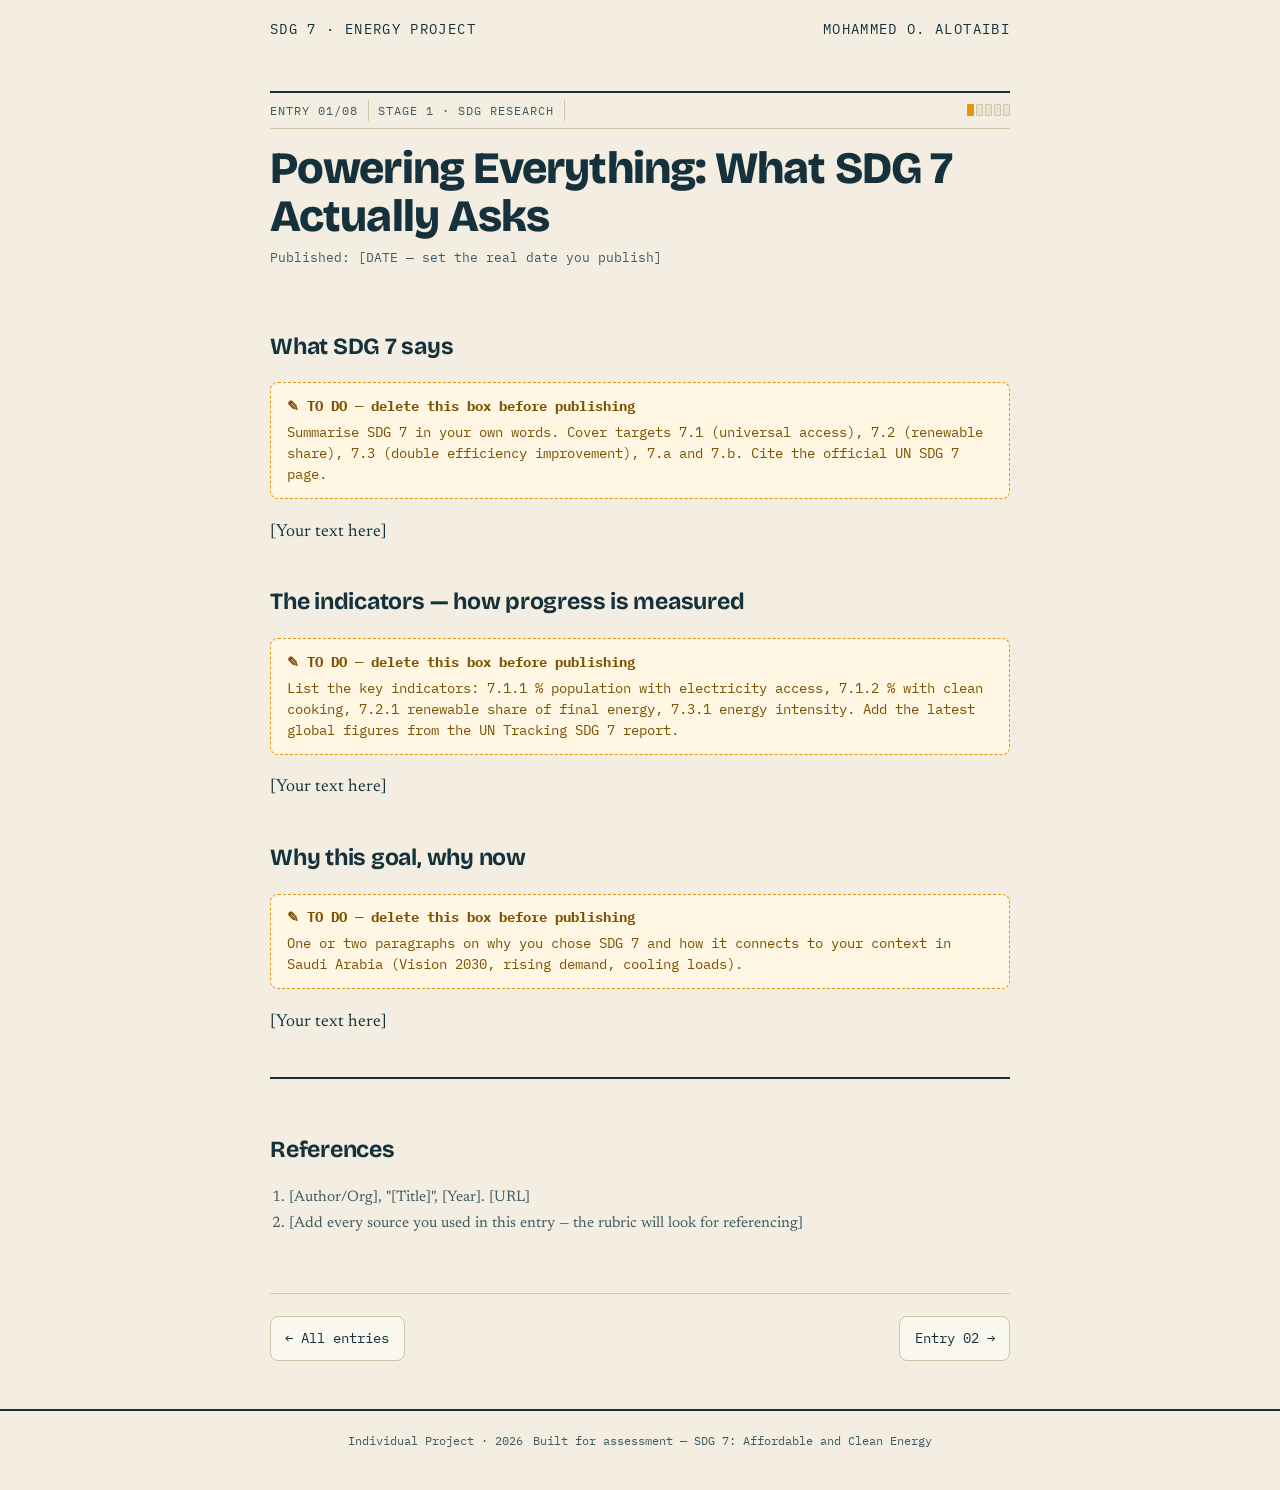
==== posts/entry-1.html @ 3e5421ce "Add files via upload" ====
<!DOCTYPE html>
<html lang="en">
<head>
<meta charset="UTF-8">
<meta name="viewport" content="width=device-width, initial-scale=1.0">
<title>Powering Everything: What SDG 7 Actually Asks — SDG 7 Project</title>
<link rel="preconnect" href="https://fonts.googleapis.com">
<link href="https://fonts.googleapis.com/css2?family=Bricolage+Grotesque:wght@600;700;800&family=Newsreader:ital,opsz,wght@0,6..72,400;0,6..72,600;1,6..72,400&family=IBM+Plex+Mono:wght@400;600&display=swap" rel="stylesheet">
<link rel="stylesheet" href="../assets/style.css">
</head>
<body>
<header class="site"><div class="wrap">
  <div class="brand">
    <a href="../index.html">SDG&nbsp;7 · ENERGY PROJECT</a>
    <span>MOHAMMED O. ALOTAIBI</span>
  </div>
</div></header>
<main class="wrap">
<div class="post-head">
  <div class="meter">
    <span class="cell">ENTRY 01/08</span>
    <span class="cell">STAGE 1 · SDG RESEARCH</span>
    <span class="charge"><i class="on"></i><i class=""></i><i class=""></i><i class=""></i><i class=""></i></span>
  </div>
  <h1>Powering Everything: What SDG 7 Actually Asks</h1>
  <div class="date">Published: [DATE — set the real date you publish]</div>
</div>
<article class="post">

<h2>What SDG 7 says</h2>
<div class="todo">Summarise SDG 7 in your own words. Cover targets 7.1 (universal access), 7.2 (renewable share), 7.3 (double efficiency improvement), 7.a and 7.b. Cite the official UN SDG 7 page.</div>
<p>[Your text here]</p>

<h2>The indicators — how progress is measured</h2>
<div class="todo">List the key indicators: 7.1.1 % population with electricity access, 7.1.2 % with clean cooking, 7.2.1 renewable share of final energy, 7.3.1 energy intensity. Add the latest global figures from the UN Tracking SDG 7 report.</div>
<p>[Your text here]</p>

<h2>Why this goal, why now</h2>
<div class="todo">One or two paragraphs on why you chose SDG 7 and how it connects to your context in Saudi Arabia (Vision 2030, rising demand, cooling loads).</div>
<p>[Your text here]</p>


<div class="refs">
<h2>References</h2>
<ol>
  <li>[Author/Org], "[Title]", [Year]. [URL]</li>
  <li>[Add every source you used in this entry — the rubric will look for referencing]</li>
</ol>
</div>

</article>
<nav class="pager"><a href="../index.html">← All entries</a><a href="entry-2.html">Entry 02 →</a></nav>
</main>
<footer class="site"><div class="wrap" style="display:flex;justify-content:space-between;flex-wrap:wrap;gap:.6rem;">
  <span>Individual Project · 2026</span>
  <span>Built for assessment — SDG 7: Affordable and Clean Energy</span>
</div></footer>
</body>
</html>
---- assets/style.css ----
/* ---------------------------------------------------------
   SDG 7 Project Blog — "Meter Readout" design system
   Palette: desert sand / petrol ink / solar amber
--------------------------------------------------------- */
:root {
  --sand: #f3eee1;
  --sand-deep: #e9e2cf;
  --ink: #14313c;
  --ink-soft: #3f5a63;
  --solar: #e8930c;
  --solar-soft: #f7c46a;
  --alert: #b8452a;
  --line: #cfc5aa;
  --card: #faf7ee;
  --mono: "IBM Plex Mono", ui-monospace, monospace;
  --display: "Bricolage Grotesque", system-ui, sans-serif;
  --body: "Newsreader", Georgia, serif;
}

* { box-sizing: border-box; }
html { scroll-behavior: smooth; }
@media (prefers-reduced-motion: reduce) {
  html { scroll-behavior: auto; }
  * { animation: none !important; transition: none !important; }
}

body {
  margin: 0;
  background: var(--sand);
  color: var(--ink);
  font-family: var(--body);
  font-size: 1.1rem;
  line-height: 1.72;
}

a { color: var(--ink); text-decoration-color: var(--solar); text-decoration-thickness: 2px; text-underline-offset: 3px; }
a:hover { color: var(--alert); }
a:focus-visible, button:focus-visible { outline: 3px solid var(--solar); outline-offset: 2px; }

.wrap { max-width: 780px; margin: 0 auto; padding: 0 1.25rem; }

/* --- Meter strip (signature element) --- */
.meter {
  font-family: var(--mono);
  font-size: 0.78rem;
  letter-spacing: 0.08em;
  text-transform: uppercase;
  color: var(--ink-soft);
  display: flex;
  align-items: center;
  gap: 0.6rem;
  border-top: 2px solid var(--ink);
  border-bottom: 1px solid var(--line);
  padding: 0.45rem 0;
}
.meter .cell { padding-right: 0.6rem; border-right: 1px solid var(--line); }
.meter .cell:last-child { border-right: none; }
.meter .charge {
  display: inline-flex; gap: 2px; margin-left: auto;
}
.meter .charge i {
  width: 7px; height: 12px; background: var(--sand-deep);
  border: 1px solid var(--line); border-radius: 1px;
}
.meter .charge i.on { background: var(--solar); border-color: var(--solar); }

/* --- Site header --- */
header.site {
  padding: 1.1rem 0 0;
}
header.site .brand {
  font-family: var(--mono);
  font-size: 0.85rem;
  letter-spacing: 0.1em;
  text-transform: uppercase;
  display: flex; justify-content: space-between; align-items: baseline;
  padding-bottom: 0.7rem;
}
header.site .brand a { text-decoration: none; }

/* --- Hero --- */
.hero { padding: 3.2rem 0 2.4rem; border-bottom: 1px solid var(--line); }
.hero h1 {
  font-family: var(--display);
  font-weight: 800;
  font-size: clamp(2.2rem, 6vw, 3.6rem);
  line-height: 1.04;
  letter-spacing: -0.02em;
  margin: 0 0 1.1rem;
}
.hero h1 em { font-style: normal; color: var(--solar); }
.hero p.lede { font-size: 1.2rem; color: var(--ink-soft); max-width: 60ch; margin: 0; }

/* --- Entry cards --- */
.entries { padding: 2.2rem 0 3rem; display: grid; gap: 1rem; }
.card {
  background: var(--card);
  border: 1px solid var(--line);
  border-radius: 10px;
  padding: 1.1rem 1.25rem 1.25rem;
  transition: transform 0.15s ease, box-shadow 0.15s ease;
}
.card:hover { transform: translateY(-2px); box-shadow: 0 6px 18px rgba(20, 49, 60, 0.08); }
.card h2 { font-family: var(--display); font-weight: 700; font-size: 1.35rem; margin: 0.55rem 0 0.35rem; line-height: 1.2; }
.card h2 a { text-decoration: none; }
.card h2 a:hover { color: var(--alert); }
.card p { margin: 0; color: var(--ink-soft); font-size: 1rem; }

/* --- Post pages --- */
.post-head { padding: 2.4rem 0 1.4rem; }
.post-head h1 {
  font-family: var(--display); font-weight: 800;
  font-size: clamp(1.9rem, 5vw, 2.8rem);
  line-height: 1.08; letter-spacing: -0.02em; margin: 0.9rem 0 0.4rem;
}
.post-head .date { font-family: var(--mono); font-size: 0.8rem; color: var(--ink-soft); }

article.post { padding-bottom: 2.5rem; }
article.post h2 {
  font-family: var(--display); font-weight: 700; font-size: 1.45rem;
  margin: 2.2rem 0 0.6rem; letter-spacing: -0.01em;
}
article.post h3 { font-family: var(--display); font-weight: 600; font-size: 1.15rem; margin: 1.6rem 0 0.4rem; }

/* TODO note blocks — delete before publishing */
.todo {
  font-family: var(--mono); font-size: 0.85rem; line-height: 1.55;
  background: #fff6e3; border: 1px dashed var(--solar);
  border-radius: 8px; padding: 0.8rem 1rem; color: #7a5200;
  margin: 1rem 0;
}
.todo::before { content: "✎ TO DO — delete this box before publishing"; display: block; font-weight: 700; margin-bottom: 0.3rem; }

/* Figures & evidence */
figure { margin: 1.6rem 0; }
figure img { width: 100%; border-radius: 8px; border: 1px solid var(--line); display: block; }
figcaption { font-family: var(--mono); font-size: 0.78rem; color: var(--ink-soft); margin-top: 0.5rem; }

/* Data tables */
table { width: 100%; border-collapse: collapse; margin: 1.4rem 0; font-size: 0.95rem; }
th { font-family: var(--mono); font-size: 0.75rem; text-transform: uppercase; letter-spacing: 0.06em; text-align: left; border-bottom: 2px solid var(--ink); padding: 0.5rem 0.6rem; }
td { border-bottom: 1px solid var(--line); padding: 0.55rem 0.6rem; font-variant-numeric: tabular-nums; }
tr td:first-child, tr th:first-child { padding-left: 0; }

/* Callout for calculations */
.calc {
  background: var(--ink); color: var(--sand);
  border-radius: 10px; padding: 1rem 1.2rem; margin: 1.4rem 0;
  font-family: var(--mono); font-size: 0.9rem; line-height: 1.65;
  overflow-x: auto;
}
.calc .label { color: var(--solar-soft); text-transform: uppercase; letter-spacing: 0.08em; font-size: 0.72rem; display: block; margin-bottom: 0.4rem; }

/* References */
.refs { border-top: 2px solid var(--ink); margin-top: 2.5rem; padding-top: 1rem; }
.refs h2 { margin-top: 0.4rem; }
.refs ol { padding-left: 1.2rem; font-size: 0.95rem; color: var(--ink-soft); }

/* Prev / next nav */
.pager {
  display: flex; justify-content: space-between; gap: 1rem;
  border-top: 1px solid var(--line); padding: 1.4rem 0 3rem;
  font-family: var(--mono); font-size: 0.85rem;
}
.pager a { text-decoration: none; border: 1px solid var(--line); border-radius: 8px; padding: 0.6rem 0.9rem; background: var(--card); }
.pager a:hover { border-color: var(--solar); }

footer.site {
  border-top: 2px solid var(--ink);
  font-family: var(--mono); font-size: 0.78rem; color: var(--ink-soft);
  padding: 1.2rem 0 2.4rem; display: flex; justify-content: space-between; flex-wrap: wrap; gap: 0.6rem;
}

@media (max-width: 560px) {
  body { font-size: 1.03rem; }
  .meter { flex-wrap: wrap; }
}
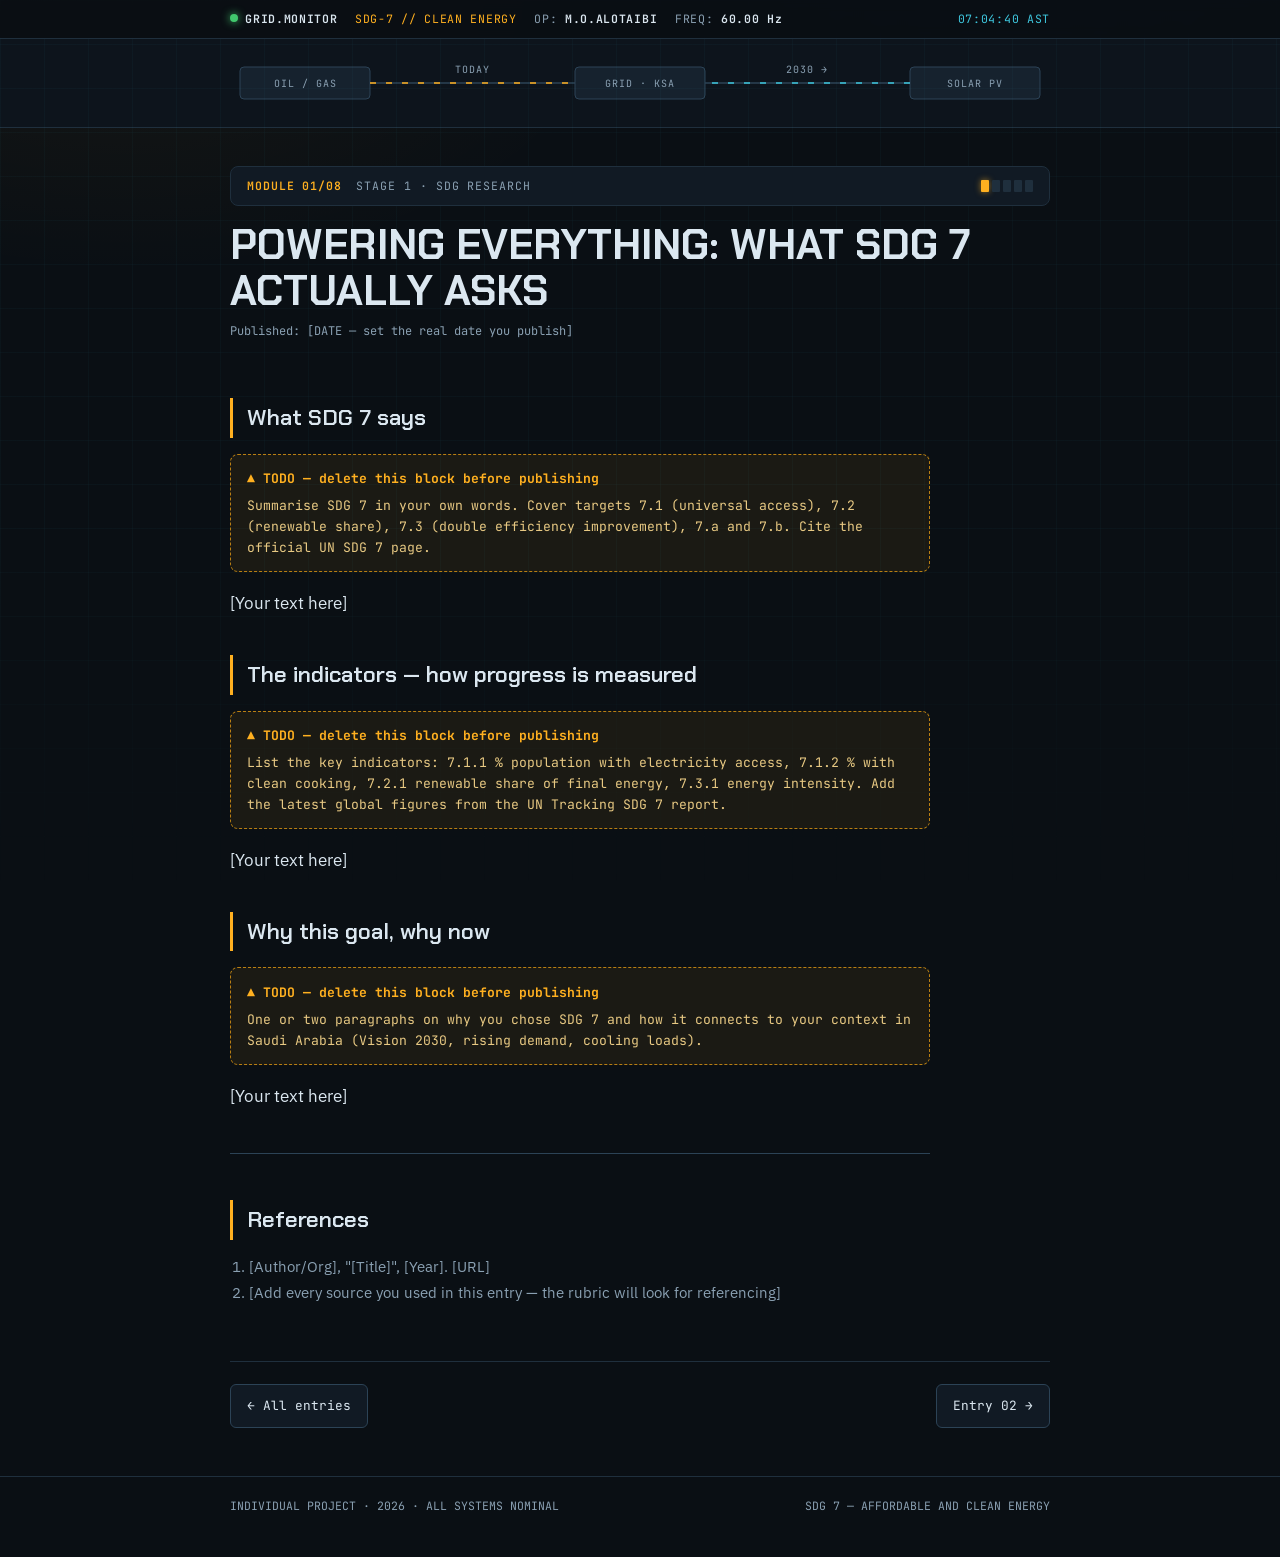
==== commit c311ea16: "Add files via upload" ====
--- a/posts/entry-1.html
+++ b/posts/entry-1.html
@@ -5,21 +5,37 @@
 <meta name="viewport" content="width=device-width, initial-scale=1.0">
 <title>Powering Everything: What SDG 7 Actually Asks — SDG 7 Project</title>
 <link rel="preconnect" href="https://fonts.googleapis.com">
-<link href="https://fonts.googleapis.com/css2?family=Bricolage+Grotesque:wght@600;700;800&family=Newsreader:ital,opsz,wght@0,6..72,400;0,6..72,600;1,6..72,400&family=IBM+Plex+Mono:wght@400;600&display=swap" rel="stylesheet">
+<link href="https://fonts.googleapis.com/css2?family=Chakra+Petch:wght@600;700&family=IBM+Plex+Sans:ital,wght@0,400;0,600;1,400&family=JetBrains+Mono:wght@400;600&display=swap" rel="stylesheet">
 <link rel="stylesheet" href="../assets/style.css">
 </head>
 <body>
-<header class="site"><div class="wrap">
-  <div class="brand">
-    <a href="../index.html">SDG&nbsp;7 · ENERGY PROJECT</a>
-    <span>MOHAMMED O. ALOTAIBI</span>
-  </div>
-</div></header>
+<div class="statusbar"><div class="row">
+  <span><span class="led"></span><b>GRID.MONITOR</b></span>
+  <span class="sys">SDG-7 // CLEAN ENERGY</span>
+  <span>OP: <b>M.O.ALOTAIBI</b></span>
+  <span>FREQ: <b>60.00 Hz</b></span>
+  <span class="clock" id="clk">--:--:--</span>
+</div></div>
+<div class="flow"><svg viewBox="0 0 860 88" preserveAspectRatio="xMidYMid meet" aria-hidden="true">
+  <rect class="node" x="30"  y="28" width="130" height="32" rx="4"/>
+  <rect class="node" x="365" y="28" width="130" height="32" rx="4"/>
+  <rect class="node" x="700" y="28" width="130" height="32" rx="4"/>
+  <text x="95"  y="48" text-anchor="middle">OIL / GAS</text>
+  <text x="430" y="48" text-anchor="middle">GRID · KSA</text>
+  <text x="765" y="48" text-anchor="middle">SOLAR PV</text>
+  <path class="wire"    d="M160 44 H365"/>
+  <path class="current" d="M160 44 H365"/>
+  <path class="wire"        d="M700 44 H495"/>
+  <path class="current alt" d="M700 44 H495"/>
+  <text x="262" y="34" text-anchor="middle" fill="#b97f13">TODAY</text>
+  <text x="597" y="34" text-anchor="middle" fill="#3ec6de">2030 →</text>
+</svg></div>
+<header class="site"></header>
 <main class="wrap">
 <div class="post-head">
   <div class="meter">
-    <span class="cell">ENTRY 01/08</span>
-    <span class="cell">STAGE 1 · SDG RESEARCH</span>
+    <span class="id">MODULE 01/08</span>
+    <span>STAGE 1 · SDG RESEARCH</span>
     <span class="charge"><i class="on"></i><i class=""></i><i class=""></i><i class=""></i><i class=""></i></span>
   </div>
   <h1>Powering Everything: What SDG 7 Actually Asks</h1>
@@ -51,9 +67,14 @@
 </article>
 <nav class="pager"><a href="../index.html">← All entries</a><a href="entry-2.html">Entry 02 →</a></nav>
 </main>
-<footer class="site"><div class="wrap" style="display:flex;justify-content:space-between;flex-wrap:wrap;gap:.6rem;">
-  <span>Individual Project · 2026</span>
-  <span>Built for assessment — SDG 7: Affordable and Clean Energy</span>
+<footer class="site"><div class="wrap">
+  <span>INDIVIDUAL PROJECT · 2026 · ALL SYSTEMS NOMINAL</span>
+  <span>SDG 7 — AFFORDABLE AND CLEAN ENERGY</span>
 </div></footer>
+<script>
+(function(){var e=document.getElementById("clk");if(!e)return;
+function t(){e.textContent=new Date().toLocaleTimeString("en-GB",{hour12:false})+" AST"}
+t();setInterval(t,1000)})();
+</script>
 </body>
 </html>
--- a/assets/style.css
+++ b/assets/style.css
@@ -1,177 +1,242 @@
-/* ---------------------------------------------------------
-   SDG 7 Project Blog — "Meter Readout" design system
-   Palette: desert sand / petrol ink / solar amber
---------------------------------------------------------- */
+/* =========================================================
+   SDG 7 PROJECT — "GRID CONTROL ROOM" design system
+   The blog reads like an energy operator's console.
+   Palette: petrol-black / plasma amber / telemetry cyan
+   ========================================================= */
 :root {
-  --sand: #f3eee1;
-  --sand-deep: #e9e2cf;
-  --ink: #14313c;
-  --ink-soft: #3f5a63;
-  --solar: #e8930c;
-  --solar-soft: #f7c46a;
-  --alert: #b8452a;
-  --line: #cfc5aa;
-  --card: #faf7ee;
-  --mono: "IBM Plex Mono", ui-monospace, monospace;
-  --display: "Bricolage Grotesque", system-ui, sans-serif;
-  --body: "Newsreader", Georgia, serif;
+  --bg: #0a0f14;
+  --bg-2: #0d141c;
+  --panel: #111a24;
+  --panel-2: #16222e;
+  --edge: #1f2f3d;
+  --edge-hi: #2c4356;
+  --text: #dbe7f0;
+  --text-dim: #8aa0b2;
+  --amber: #ffb020;
+  --amber-dim: #b97f13;
+  --cyan: #3ec6de;
+  --green: #41c76d;
+  --red: #f2555a;
+  --mono: "JetBrains Mono", ui-monospace, monospace;
+  --sans: "IBM Plex Sans", system-ui, sans-serif;
+  --display: "Chakra Petch", var(--sans);
 }
 
 * { box-sizing: border-box; }
 html { scroll-behavior: smooth; }
-@media (prefers-reduced-motion: reduce) {
-  html { scroll-behavior: auto; }
-  * { animation: none !important; transition: none !important; }
-}
 
 body {
   margin: 0;
-  background: var(--sand);
-  color: var(--ink);
-  font-family: var(--body);
-  font-size: 1.1rem;
-  line-height: 1.72;
-}
-
-a { color: var(--ink); text-decoration-color: var(--solar); text-decoration-thickness: 2px; text-underline-offset: 3px; }
-a:hover { color: var(--alert); }
-a:focus-visible, button:focus-visible { outline: 3px solid var(--solar); outline-offset: 2px; }
-
-.wrap { max-width: 780px; margin: 0 auto; padding: 0 1.25rem; }
-
-/* --- Meter strip (signature element) --- */
-.meter {
-  font-family: var(--mono);
-  font-size: 0.78rem;
-  letter-spacing: 0.08em;
+  background:
+    radial-gradient(1100px 500px at 80% -10%, rgba(62,198,222,0.06), transparent 60%),
+    radial-gradient(900px 500px at 10% 0%, rgba(255,176,32,0.05), transparent 55%),
+    var(--bg);
+  color: var(--text);
+  font-family: var(--sans);
+  font-size: 1.05rem;
+  line-height: 1.75;
+}
+
+/* faint blueprint grid over the whole console */
+body::before {
+  content: "";
+  position: fixed; inset: 0; pointer-events: none; z-index: 0;
+  background-image:
+    linear-gradient(rgba(62,198,222,0.035) 1px, transparent 1px),
+    linear-gradient(90deg, rgba(62,198,222,0.035) 1px, transparent 1px);
+  background-size: 44px 44px;
+  mask-image: linear-gradient(#000 60%, transparent);
+}
+
+main, header, footer { position: relative; z-index: 1; }
+.wrap { max-width: 860px; margin: 0 auto; padding: 0 1.25rem; }
+
+a { color: var(--cyan); text-decoration: none; }
+a:hover { color: var(--amber); }
+a:focus-visible, button:focus-visible { outline: 2px solid var(--amber); outline-offset: 3px; }
+
+::selection { background: var(--amber); color: #0a0f14; }
+
+/* =================== STATUS BAR =================== */
+.statusbar {
+  position: sticky; top: 0; z-index: 10;
+  background: rgba(10,15,20,0.92);
+  backdrop-filter: blur(6px);
+  border-bottom: 1px solid var(--edge);
+  font-family: var(--mono); font-size: 0.72rem; letter-spacing: 0.06em;
+}
+.statusbar .row {
+  display: flex; align-items: center; gap: 1.1rem;
+  max-width: 860px; margin: 0 auto; padding: 0.55rem 1.25rem;
+  color: var(--text-dim); white-space: nowrap; overflow-x: auto;
+  scrollbar-width: none;
+}
+.statusbar .row::-webkit-scrollbar { display: none; }
+.statusbar b { color: var(--text); font-weight: 600; }
+.statusbar .sys { color: var(--amber); }
+.led {
+  display: inline-block; width: 8px; height: 8px; border-radius: 50%;
+  background: var(--green); box-shadow: 0 0 8px var(--green);
+  margin-right: 0.45rem; vertical-align: 1px;
+  animation: pulse 2.4s ease-in-out infinite;
+}
+@keyframes pulse { 50% { opacity: 0.45; } }
+.statusbar .clock { margin-left: auto; color: var(--cyan); }
+
+/* =================== POWER FLOW (signature) =================== */
+.flow {
+  border-bottom: 1px solid var(--edge);
+  background: var(--bg-2);
+  overflow: hidden;
+}
+.flow svg { display: block; width: 100%; height: 88px; max-width: 860px; margin: 0 auto; }
+.flow text { font-family: var(--mono); font-size: 10px; fill: var(--text-dim); letter-spacing: 0.1em; }
+.flow .node { fill: var(--panel-2); stroke: var(--edge-hi); }
+.flow .wire { fill: none; stroke: var(--edge-hi); stroke-width: 1.5; }
+.flow .current {
+  fill: none; stroke: var(--amber); stroke-width: 1.5;
+  stroke-dasharray: 6 10; animation: flowmove 1.6s linear infinite;
+}
+.flow .current.alt { stroke: var(--cyan); animation-duration: 2.4s; }
+@keyframes flowmove { to { stroke-dashoffset: -16; } }
+
+/* =================== HERO =================== */
+.hero { padding: 3rem 0 2.2rem; }
+.hero .eyebrow {
+  font-family: var(--mono); font-size: 0.72rem; letter-spacing: 0.18em;
+  color: var(--amber); text-transform: uppercase; margin-bottom: 0.9rem;
+}
+.hero h1 {
+  font-family: var(--display); font-weight: 700;
+  font-size: clamp(2rem, 5.6vw, 3.3rem);
+  line-height: 1.06; letter-spacing: -0.01em; margin: 0 0 1.1rem;
   text-transform: uppercase;
-  color: var(--ink-soft);
-  display: flex;
-  align-items: center;
-  gap: 0.6rem;
-  border-top: 2px solid var(--ink);
-  border-bottom: 1px solid var(--line);
-  padding: 0.45rem 0;
-}
-.meter .cell { padding-right: 0.6rem; border-right: 1px solid var(--line); }
-.meter .cell:last-child { border-right: none; }
-.meter .charge {
-  display: inline-flex; gap: 2px; margin-left: auto;
-}
-.meter .charge i {
-  width: 7px; height: 12px; background: var(--sand-deep);
-  border: 1px solid var(--line); border-radius: 1px;
-}
-.meter .charge i.on { background: var(--solar); border-color: var(--solar); }
-
-/* --- Site header --- */
-header.site {
-  padding: 1.1rem 0 0;
-}
-header.site .brand {
-  font-family: var(--mono);
-  font-size: 0.85rem;
-  letter-spacing: 0.1em;
-  text-transform: uppercase;
-  display: flex; justify-content: space-between; align-items: baseline;
-  padding-bottom: 0.7rem;
-}
-header.site .brand a { text-decoration: none; }
-
-/* --- Hero --- */
-.hero { padding: 3.2rem 0 2.4rem; border-bottom: 1px solid var(--line); }
-.hero h1 {
-  font-family: var(--display);
-  font-weight: 800;
-  font-size: clamp(2.2rem, 6vw, 3.6rem);
-  line-height: 1.04;
-  letter-spacing: -0.02em;
-  margin: 0 0 1.1rem;
-}
-.hero h1 em { font-style: normal; color: var(--solar); }
-.hero p.lede { font-size: 1.2rem; color: var(--ink-soft); max-width: 60ch; margin: 0; }
-
-/* --- Entry cards --- */
-.entries { padding: 2.2rem 0 3rem; display: grid; gap: 1rem; }
-.card {
-  background: var(--card);
-  border: 1px solid var(--line);
-  border-radius: 10px;
-  padding: 1.1rem 1.25rem 1.25rem;
-  transition: transform 0.15s ease, box-shadow 0.15s ease;
-}
-.card:hover { transform: translateY(-2px); box-shadow: 0 6px 18px rgba(20, 49, 60, 0.08); }
-.card h2 { font-family: var(--display); font-weight: 700; font-size: 1.35rem; margin: 0.55rem 0 0.35rem; line-height: 1.2; }
-.card h2 a { text-decoration: none; }
-.card h2 a:hover { color: var(--alert); }
-.card p { margin: 0; color: var(--ink-soft); font-size: 1rem; }
-
-/* --- Post pages --- */
-.post-head { padding: 2.4rem 0 1.4rem; }
+}
+.hero h1 .hl { color: var(--amber); text-shadow: 0 0 22px rgba(255,176,32,0.35); }
+.hero p.lede { color: var(--text-dim); font-size: 1.12rem; max-width: 62ch; margin: 0; }
+
+/* =================== MODULE CARDS =================== */
+.entries { padding: 1.6rem 0 3rem; display: grid; gap: 0.9rem; }
+.module {
+  background: linear-gradient(180deg, var(--panel), var(--panel-2));
+  border: 1px solid var(--edge);
+  border-radius: 8px;
+  padding: 0;
+  transition: border-color 0.15s ease, transform 0.15s ease;
+  overflow: hidden;
+}
+.module:hover { border-color: var(--amber-dim); transform: translateY(-2px); }
+.module .head {
+  display: flex; align-items: center; gap: 0.8rem; flex-wrap: wrap;
+  font-family: var(--mono); font-size: 0.7rem; letter-spacing: 0.08em;
+  color: var(--text-dim); text-transform: uppercase;
+  padding: 0.55rem 1.1rem;
+  border-bottom: 1px solid var(--edge);
+  background: rgba(10,15,20,0.35);
+}
+.module .head .id { color: var(--amber); font-weight: 600; }
+.module .body { padding: 0.95rem 1.1rem 1.15rem; }
+.module h2 { font-family: var(--display); font-size: 1.28rem; font-weight: 600; margin: 0 0 0.35rem; line-height: 1.25; }
+.module h2 a { color: var(--text); }
+.module h2 a:hover { color: var(--amber); }
+.module p { margin: 0; color: var(--text-dim); font-size: 0.97rem; }
+
+/* stage charge bars */
+.charge { display: inline-flex; gap: 3px; margin-left: auto; }
+.charge i { width: 8px; height: 12px; background: var(--edge); border-radius: 1px; }
+.charge i.on { background: var(--amber); box-shadow: 0 0 6px rgba(255,176,32,0.6); }
+
+/* =================== POST PAGES =================== */
+.post-head { padding: 2.4rem 0 1.2rem; }
+.post-head .meter {
+  display: flex; align-items: center; gap: 0.9rem; flex-wrap: wrap;
+  font-family: var(--mono); font-size: 0.72rem; letter-spacing: 0.08em;
+  text-transform: uppercase; color: var(--text-dim);
+  border: 1px solid var(--edge); border-radius: 8px;
+  background: var(--panel); padding: 0.55rem 1rem;
+}
+.post-head .meter .id { color: var(--amber); font-weight: 600; }
 .post-head h1 {
-  font-family: var(--display); font-weight: 800;
-  font-size: clamp(1.9rem, 5vw, 2.8rem);
-  line-height: 1.08; letter-spacing: -0.02em; margin: 0.9rem 0 0.4rem;
-}
-.post-head .date { font-family: var(--mono); font-size: 0.8rem; color: var(--ink-soft); }
-
-article.post { padding-bottom: 2.5rem; }
+  font-family: var(--display); font-weight: 700;
+  font-size: clamp(1.8rem, 5vw, 2.6rem);
+  line-height: 1.1; margin: 1.1rem 0 0.4rem; text-transform: uppercase;
+}
+.post-head .date { font-family: var(--mono); font-size: 0.75rem; color: var(--text-dim); }
+
+article.post { padding-bottom: 2.5rem; max-width: 70ch; }
 article.post h2 {
-  font-family: var(--display); font-weight: 700; font-size: 1.45rem;
-  margin: 2.2rem 0 0.6rem; letter-spacing: -0.01em;
-}
-article.post h3 { font-family: var(--display); font-weight: 600; font-size: 1.15rem; margin: 1.6rem 0 0.4rem; }
-
-/* TODO note blocks — delete before publishing */
+  font-family: var(--display); font-weight: 600; font-size: 1.4rem;
+  margin: 2.3rem 0 0.6rem; color: var(--text);
+  padding-left: 0.85rem; border-left: 3px solid var(--amber);
+}
+article.post h3 { font-family: var(--display); font-weight: 600; font-size: 1.12rem; margin: 1.6rem 0 0.4rem; }
+article.post p { color: var(--text); }
+
+/* TODO blocks — delete before publishing */
 .todo {
-  font-family: var(--mono); font-size: 0.85rem; line-height: 1.55;
-  background: #fff6e3; border: 1px dashed var(--solar);
-  border-radius: 8px; padding: 0.8rem 1rem; color: #7a5200;
+  font-family: var(--mono); font-size: 0.82rem; line-height: 1.6;
+  background: rgba(255,176,32,0.07);
+  border: 1px dashed var(--amber-dim);
+  border-radius: 8px; padding: 0.85rem 1rem; color: #e8c983;
   margin: 1rem 0;
 }
-.todo::before { content: "✎ TO DO — delete this box before publishing"; display: block; font-weight: 700; margin-bottom: 0.3rem; }
-
-/* Figures & evidence */
-figure { margin: 1.6rem 0; }
-figure img { width: 100%; border-radius: 8px; border: 1px solid var(--line); display: block; }
-figcaption { font-family: var(--mono); font-size: 0.78rem; color: var(--ink-soft); margin-top: 0.5rem; }
-
-/* Data tables */
-table { width: 100%; border-collapse: collapse; margin: 1.4rem 0; font-size: 0.95rem; }
-th { font-family: var(--mono); font-size: 0.75rem; text-transform: uppercase; letter-spacing: 0.06em; text-align: left; border-bottom: 2px solid var(--ink); padding: 0.5rem 0.6rem; }
-td { border-bottom: 1px solid var(--line); padding: 0.55rem 0.6rem; font-variant-numeric: tabular-nums; }
-tr td:first-child, tr th:first-child { padding-left: 0; }
-
-/* Callout for calculations */
+.todo::before {
+  content: "▲ TODO — delete this block before publishing";
+  display: block; font-weight: 700; color: var(--amber); margin-bottom: 0.35rem;
+}
+
+/* figures */
+figure { margin: 1.7rem 0; }
+figure img { width: 100%; border-radius: 8px; border: 1px solid var(--edge-hi); display: block; }
+figcaption { font-family: var(--mono); font-size: 0.74rem; color: var(--text-dim); margin-top: 0.55rem; }
+figcaption::before { content: "◉ "; color: var(--cyan); }
+
+/* data tables */
+table { width: 100%; border-collapse: collapse; margin: 1.4rem 0; font-size: 0.92rem; background: var(--panel); border: 1px solid var(--edge); border-radius: 8px; overflow: hidden; }
+th { font-family: var(--mono); font-size: 0.7rem; text-transform: uppercase; letter-spacing: 0.08em; text-align: left; color: var(--amber); background: rgba(10,15,20,0.5); border-bottom: 1px solid var(--edge-hi); padding: 0.6rem 0.8rem; }
+td { border-bottom: 1px solid var(--edge); padding: 0.6rem 0.8rem; font-variant-numeric: tabular-nums; color: var(--text); }
+tr:last-child td { border-bottom: none; }
+
+/* calculation console */
 .calc {
-  background: var(--ink); color: var(--sand);
-  border-radius: 10px; padding: 1rem 1.2rem; margin: 1.4rem 0;
-  font-family: var(--mono); font-size: 0.9rem; line-height: 1.65;
+  background: #060a0e; color: #cfe3ee;
+  border: 1px solid var(--edge-hi); border-radius: 8px;
+  padding: 1rem 1.2rem; margin: 1.5rem 0;
+  font-family: var(--mono); font-size: 0.88rem; line-height: 1.7;
   overflow-x: auto;
-}
-.calc .label { color: var(--solar-soft); text-transform: uppercase; letter-spacing: 0.08em; font-size: 0.72rem; display: block; margin-bottom: 0.4rem; }
-
-/* References */
-.refs { border-top: 2px solid var(--ink); margin-top: 2.5rem; padding-top: 1rem; }
-.refs h2 { margin-top: 0.4rem; }
-.refs ol { padding-left: 1.2rem; font-size: 0.95rem; color: var(--ink-soft); }
-
-/* Prev / next nav */
+  box-shadow: inset 0 0 40px rgba(62,198,222,0.04);
+}
+.calc .label { color: var(--cyan); text-transform: uppercase; letter-spacing: 0.12em; font-size: 0.68rem; display: block; margin-bottom: 0.5rem; }
+.calc .label::before { content: "$ "; color: var(--green); }
+
+/* references */
+.refs { border-top: 1px solid var(--edge-hi); margin-top: 2.6rem; padding-top: 0.6rem; }
+.refs ol { padding-left: 1.2rem; font-size: 0.92rem; color: var(--text-dim); }
+
+/* pager */
 .pager {
   display: flex; justify-content: space-between; gap: 1rem;
-  border-top: 1px solid var(--line); padding: 1.4rem 0 3rem;
-  font-family: var(--mono); font-size: 0.85rem;
-}
-.pager a { text-decoration: none; border: 1px solid var(--line); border-radius: 8px; padding: 0.6rem 0.9rem; background: var(--card); }
-.pager a:hover { border-color: var(--solar); }
+  border-top: 1px solid var(--edge); padding: 1.4rem 0 3rem;
+  font-family: var(--mono); font-size: 0.8rem;
+}
+.pager a {
+  border: 1px solid var(--edge-hi); border-radius: 6px;
+  padding: 0.6rem 1rem; background: var(--panel); color: var(--text);
+}
+.pager a:hover { border-color: var(--amber); color: var(--amber); }
 
 footer.site {
-  border-top: 2px solid var(--ink);
-  font-family: var(--mono); font-size: 0.78rem; color: var(--ink-soft);
-  padding: 1.2rem 0 2.4rem; display: flex; justify-content: space-between; flex-wrap: wrap; gap: 0.6rem;
-}
+  border-top: 1px solid var(--edge);
+  font-family: var(--mono); font-size: 0.72rem; color: var(--text-dim);
+  padding: 1.2rem 0 2.6rem;
+}
+footer.site .wrap { display: flex; justify-content: space-between; flex-wrap: wrap; gap: 0.6rem; }
 
 @media (max-width: 560px) {
-  body { font-size: 1.03rem; }
-  .meter { flex-wrap: wrap; }
-}
+  body { font-size: 1rem; }
+  .flow svg { height: 72px; }
+}
+@media (prefers-reduced-motion: reduce) {
+  * { animation: none !important; transition: none !important; }
+  html { scroll-behavior: auto; }
+}
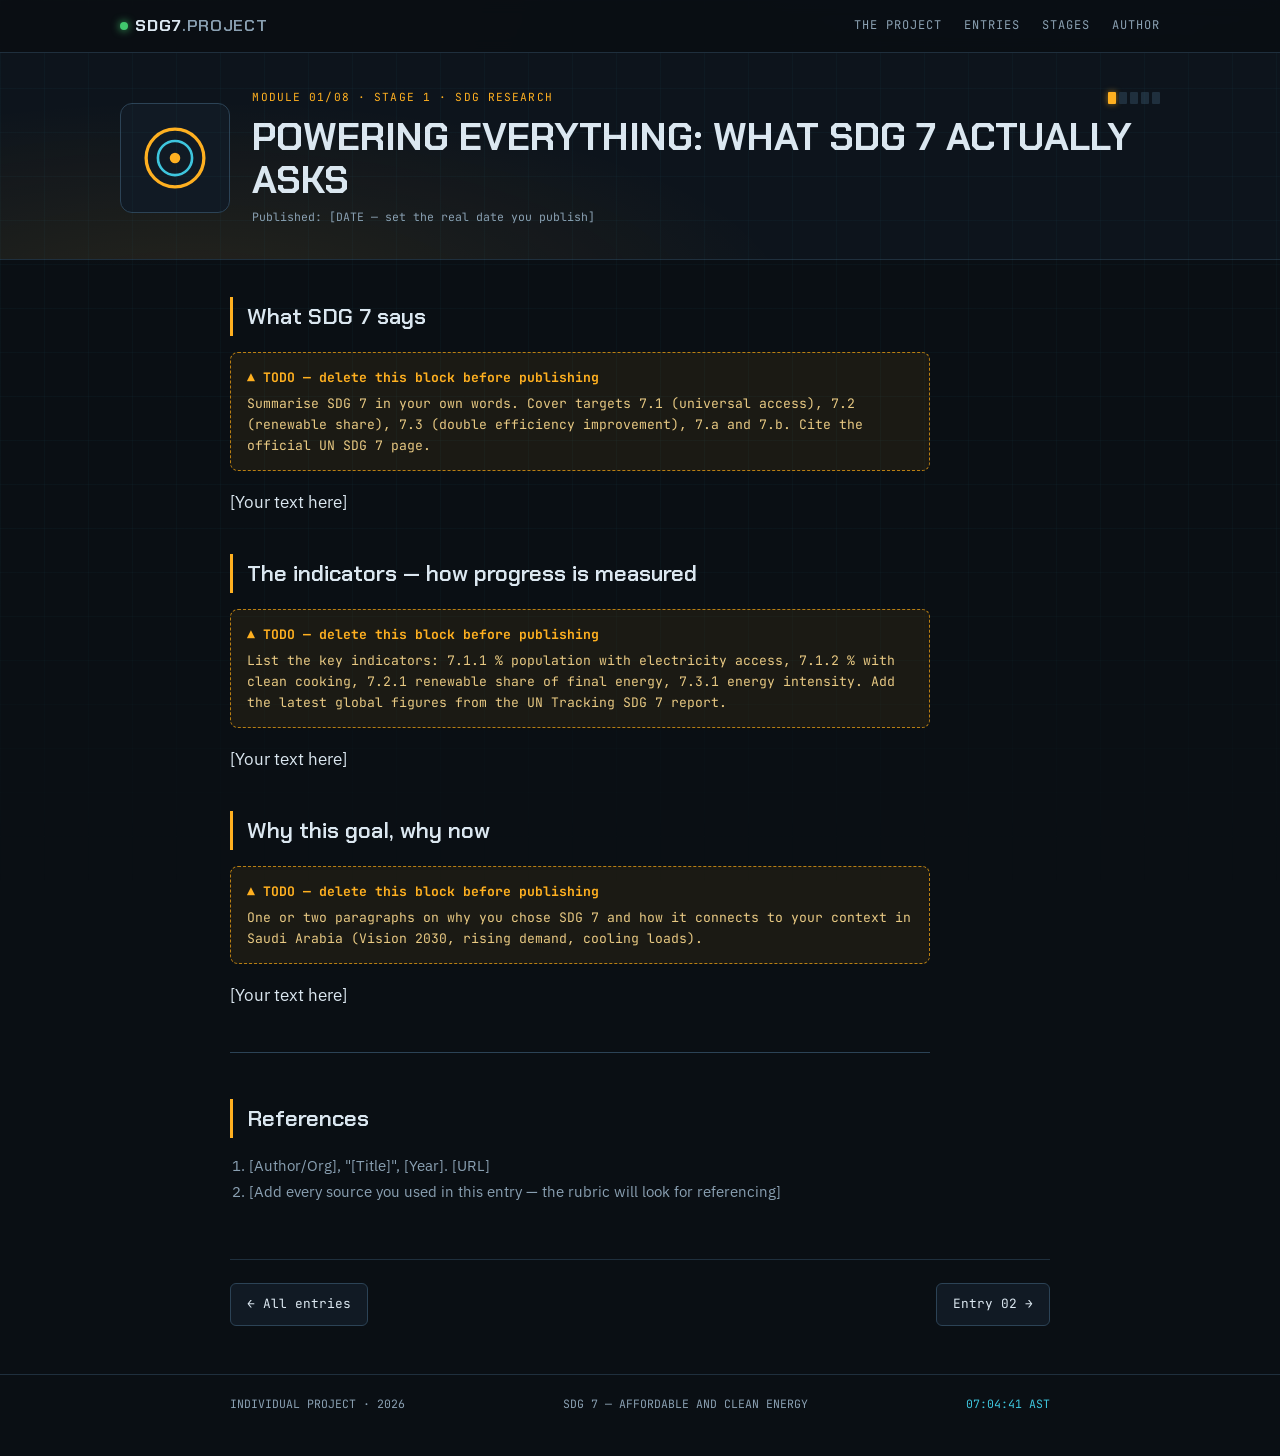
==== commit 0b74f470: "Add files via upload" ====
--- a/posts/entry-1.html
+++ b/posts/entry-1.html
@@ -9,38 +9,25 @@
 <link rel="stylesheet" href="../assets/style.css">
 </head>
 <body>
-<div class="statusbar"><div class="row">
-  <span><span class="led"></span><b>GRID.MONITOR</b></span>
-  <span class="sys">SDG-7 // CLEAN ENERGY</span>
-  <span>OP: <b>M.O.ALOTAIBI</b></span>
-  <span>FREQ: <b>60.00 Hz</b></span>
-  <span class="clock" id="clk">--:--:--</span>
-</div></div>
-<div class="flow"><svg viewBox="0 0 860 88" preserveAspectRatio="xMidYMid meet" aria-hidden="true">
-  <rect class="node" x="30"  y="28" width="130" height="32" rx="4"/>
-  <rect class="node" x="365" y="28" width="130" height="32" rx="4"/>
-  <rect class="node" x="700" y="28" width="130" height="32" rx="4"/>
-  <text x="95"  y="48" text-anchor="middle">OIL / GAS</text>
-  <text x="430" y="48" text-anchor="middle">GRID · KSA</text>
-  <text x="765" y="48" text-anchor="middle">SOLAR PV</text>
-  <path class="wire"    d="M160 44 H365"/>
-  <path class="current" d="M160 44 H365"/>
-  <path class="wire"        d="M700 44 H495"/>
-  <path class="current alt" d="M700 44 H495"/>
-  <text x="262" y="34" text-anchor="middle" fill="#b97f13">TODAY</text>
-  <text x="597" y="34" text-anchor="middle" fill="#3ec6de">2030 →</text>
-</svg></div>
-<header class="site"></header>
+<nav class="topnav"><div class="wrap">
+  <a class="logo" href="../index.html"><span class="led"></span>SDG7<span class="dim">.PROJECT</span></a>
+  <div class="links">
+    <a href="../index.html#project">The Project</a>
+    <a href="../index.html#entries">Entries</a>
+    <a href="../index.html#stages">Stages</a>
+    <a href="../index.html#author">Author</a>
+  </div>
+</div></nav><div class="banner">
+  <div class="wrap banner-in">
+    <div class="banner-icon"><svg viewBox="0 0 64 64" width="84" height="84" aria-hidden="true"><circle cx="32" cy="32" r="22" fill="none" stroke="#ffb020" stroke-width="2.5"/><circle cx="32" cy="32" r="13" fill="none" stroke="#3ec6de" stroke-width="2"/><circle cx="32" cy="32" r="4" fill="#ffb020"/></svg></div>
+    <div>
+      <div class="crumb">MODULE 01/08 · STAGE 1 · SDG RESEARCH <span class="charge"><i class="on"></i><i class=""></i><i class=""></i><i class=""></i><i class=""></i></span></div>
+      <h1>Powering Everything: What SDG 7 Actually Asks</h1>
+      <div class="date">Published: [DATE — set the real date you publish]</div>
+    </div>
+  </div>
+</div>
 <main class="wrap">
-<div class="post-head">
-  <div class="meter">
-    <span class="id">MODULE 01/08</span>
-    <span>STAGE 1 · SDG RESEARCH</span>
-    <span class="charge"><i class="on"></i><i class=""></i><i class=""></i><i class=""></i><i class=""></i></span>
-  </div>
-  <h1>Powering Everything: What SDG 7 Actually Asks</h1>
-  <div class="date">Published: [DATE — set the real date you publish]</div>
-</div>
 <article class="post">
 
 <h2>What SDG 7 says</h2>
@@ -65,11 +52,12 @@
 </div>
 
 </article>
-<nav class="pager"><a href="../index.html">← All entries</a><a href="entry-2.html">Entry 02 →</a></nav>
+<nav class="pager"><a href="../index.html#entries">&larr; All entries</a><a href="entry-2.html">Entry 02 &rarr;</a></nav>
 </main>
 <footer class="site"><div class="wrap">
-  <span>INDIVIDUAL PROJECT · 2026 · ALL SYSTEMS NOMINAL</span>
+  <span>INDIVIDUAL PROJECT · 2026</span>
   <span>SDG 7 — AFFORDABLE AND CLEAN ENERGY</span>
+  <span class="clock" id="clk">--:--:--</span>
 </div></footer>
 <script>
 (function(){var e=document.getElementById("clk");if(!e)return;
--- a/assets/style.css
+++ b/assets/style.css
@@ -240,3 +240,106 @@
   * { animation: none !important; transition: none !important; }
   html { scroll-behavior: auto; }
 }
+
+/* =========================================================
+   WEBSITE LAYOUT — nav, hero art, stats, tiles, stages
+   ========================================================= */
+.topnav {
+  position: sticky; top: 0; z-index: 20;
+  background: rgba(10,15,20,0.92); backdrop-filter: blur(8px);
+  border-bottom: 1px solid var(--edge);
+}
+.topnav .wrap { display: flex; align-items: center; justify-content: space-between; padding-top: .7rem; padding-bottom: .7rem; max-width: 1080px; }
+.topnav .logo { font-family: var(--display); font-weight: 700; font-size: 1.05rem; color: var(--text); letter-spacing: .04em; }
+.topnav .logo .dim { color: var(--text-dim); font-weight: 600; }
+.topnav .links { display: flex; gap: 1.4rem; font-family: var(--mono); font-size: .75rem; text-transform: uppercase; letter-spacing: .08em; }
+.topnav .links a { color: var(--text-dim); }
+.topnav .links a:hover { color: var(--amber); }
+
+/* hero */
+.hero-site { position: relative; border-bottom: 1px solid var(--edge); overflow: hidden; }
+.hero-art img { display: block; width: 100%; height: clamp(300px, 48vw, 460px); object-fit: cover; }
+.hero-copy { position: absolute; inset: 0; max-width: 1080px; margin: 0 auto; display: flex; flex-direction: column; justify-content: center; padding: 0 1.25rem; }
+.hero-copy .eyebrow { font-family: var(--mono); font-size: .7rem; letter-spacing: .18em; color: var(--amber); margin-bottom: .9rem; }
+.hero-copy h1 { font-family: var(--display); font-weight: 700; font-size: clamp(1.7rem, 4.6vw, 3.2rem); line-height: 1.07; margin: 0 0 .9rem; text-transform: uppercase; text-shadow: 0 2px 24px rgba(10,15,20,.9); max-width: 16em; }
+.hero-copy .hl { color: var(--amber); text-shadow: 0 0 24px rgba(255,176,32,.45); }
+.hero-copy .lede { color: var(--text); font-size: clamp(.95rem, 1.6vw, 1.15rem); max-width: 46ch; margin: 0 0 1.4rem; text-shadow: 0 1px 14px rgba(10,15,20,.95); }
+.cta-row { display: flex; gap: .8rem; flex-wrap: wrap; }
+.btn { font-family: var(--mono); font-size: .8rem; letter-spacing: .06em; text-transform: uppercase; padding: .7rem 1.2rem; border-radius: 6px; border: 1px solid var(--edge-hi); background: rgba(17,26,36,.8); color: var(--text); }
+.btn:hover { border-color: var(--amber); color: var(--amber); }
+.btn-solar { background: var(--amber); border-color: var(--amber); color: #14202b; font-weight: 600; }
+.btn-solar:hover { background: #ffc14a; color: #14202b; }
+
+/* stats band */
+.stats { border-bottom: 1px solid var(--edge); background: var(--bg-2); }
+.stats-in { max-width: 1080px; display: grid; grid-template-columns: repeat(4, 1fr); gap: 1rem; padding: 1.2rem 1.25rem; }
+.stat b { display: block; font-family: var(--display); font-size: 1.5rem; color: var(--amber); }
+.stat span { font-family: var(--mono); font-size: .68rem; color: var(--text-dim); text-transform: uppercase; letter-spacing: .06em; }
+
+/* sections */
+.section { padding: 3.4rem 0; }
+.section.alt { background: var(--bg-2); border-top: 1px solid var(--edge); border-bottom: 1px solid var(--edge); }
+.section .wrap { max-width: 1080px; }
+.sec-title { font-family: var(--display); font-weight: 700; font-size: clamp(1.5rem, 3vw, 2.1rem); text-transform: uppercase; margin: 0 0 1rem; padding-left: .9rem; border-left: 4px solid var(--amber); }
+.sec-lede { color: var(--text-dim); max-width: 75ch; font-size: 1.06rem; }
+
+/* entry tiles */
+.grid { display: grid; grid-template-columns: repeat(auto-fill, minmax(300px, 1fr)); gap: 1rem; margin-top: 1.6rem; }
+.tile {
+  display: flex; flex-direction: column;
+  background: linear-gradient(180deg, var(--panel), var(--panel-2));
+  border: 1px solid var(--edge); border-radius: 10px; overflow: hidden;
+  color: var(--text); transition: border-color .15s ease, transform .15s ease;
+}
+.tile:hover { border-color: var(--amber-dim); transform: translateY(-3px); color: var(--text); }
+.tile-visual {
+  position: relative; display: flex; align-items: center; justify-content: center;
+  height: 120px; background:
+    radial-gradient(300px 90px at 50% 110%, rgba(255,176,32,.12), transparent),
+    repeating-linear-gradient(90deg, rgba(62,198,222,.05) 0 1px, transparent 1px 22px),
+    var(--bg-2);
+  border-bottom: 1px solid var(--edge);
+}
+.tile-id { position: absolute; top: .5rem; right: .7rem; font-family: var(--display); font-weight: 700; font-size: 1.6rem; color: var(--edge-hi); }
+.tile-body { padding: .9rem 1.05rem 1.15rem; }
+.tile-meta { display: flex; align-items: center; gap: .6rem; font-family: var(--mono); font-size: .64rem; letter-spacing: .08em; color: var(--text-dim); text-transform: uppercase; margin-bottom: .45rem; }
+.tile h3 { font-family: var(--display); font-weight: 600; font-size: 1.12rem; line-height: 1.3; margin: 0 0 .35rem; }
+.tile p { margin: 0; color: var(--text-dim); font-size: .92rem; line-height: 1.55; }
+
+/* stages timeline */
+.stages { display: grid; gap: .9rem; margin-top: 1.4rem; }
+.stage { display: flex; gap: 1.1rem; align-items: baseline; background: var(--panel); border: 1px solid var(--edge); border-radius: 8px; padding: .95rem 1.15rem; }
+.stage-n { font-family: var(--display); font-weight: 700; font-size: 1.7rem; color: var(--amber); min-width: 2.2rem; }
+.stage h3 { font-family: var(--display); font-weight: 600; margin: 0 0 .15rem; font-size: 1.08rem; text-transform: uppercase; }
+.stage p { margin: 0; color: var(--text-dim); font-size: .93rem; }
+
+/* author */
+.author-in { display: flex; gap: 1.2rem; align-items: center; max-width: 1080px; }
+.author-badge {
+  min-width: 74px; height: 74px; border-radius: 50%;
+  display: flex; align-items: center; justify-content: center;
+  font-family: var(--display); font-weight: 700; font-size: 1.5rem; color: #14202b;
+  background: linear-gradient(135deg, var(--amber), #ffd479);
+  box-shadow: 0 0 30px rgba(255,176,32,.3);
+}
+
+/* entry banner */
+.banner { border-bottom: 1px solid var(--edge); background:
+  radial-gradient(600px 200px at 15% 120%, rgba(255,176,32,.1), transparent),
+  var(--bg-2); }
+.banner-in { display: flex; gap: 1.4rem; align-items: center; padding-top: 2.2rem; padding-bottom: 2rem; max-width: 1080px; }
+.banner-icon { flex: none; width: 110px; height: 110px; display: flex; align-items: center; justify-content: center; background: var(--panel); border: 1px solid var(--edge-hi); border-radius: 12px; }
+.crumb { display: flex; align-items: center; gap: .7rem; flex-wrap: wrap; font-family: var(--mono); font-size: .7rem; letter-spacing: .1em; color: var(--amber); text-transform: uppercase; margin-bottom: .5rem; }
+.banner h1 { font-family: var(--display); font-weight: 700; font-size: clamp(1.5rem, 4vw, 2.4rem); line-height: 1.12; margin: 0 0 .35rem; text-transform: uppercase; }
+.banner .date { font-family: var(--mono); font-size: .72rem; color: var(--text-dim); }
+
+main.wrap { max-width: 860px; }
+
+footer.site .clock { color: var(--cyan); }
+
+@media (max-width: 760px) {
+  .stats-in { grid-template-columns: repeat(2, 1fr); }
+  .topnav .links { gap: .9rem; font-size: .68rem; }
+  .banner-in { flex-direction: column; align-items: flex-start; }
+  .banner-icon { width: 84px; height: 84px; }
+}
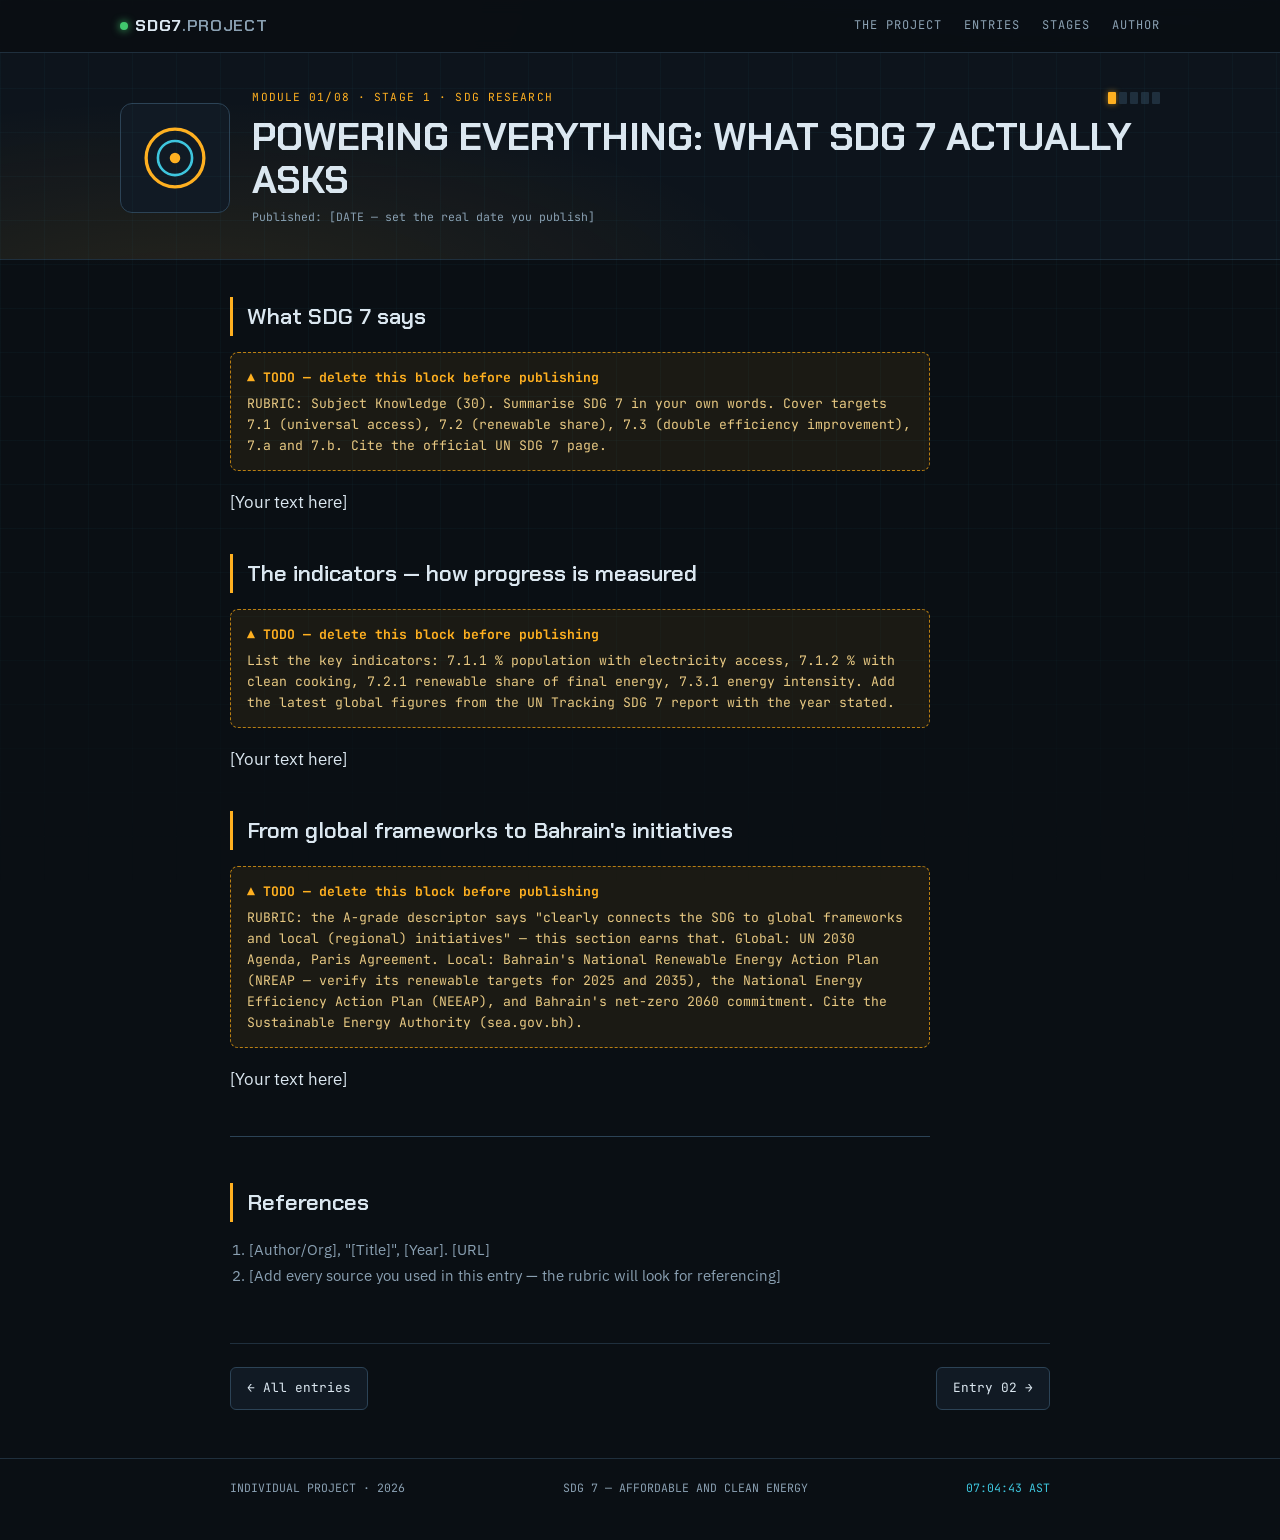
==== commit bb8f079e: "Add files via upload" ====
--- a/posts/entry-1.html
+++ b/posts/entry-1.html
@@ -31,15 +31,15 @@
 <article class="post">
 
 <h2>What SDG 7 says</h2>
-<div class="todo">Summarise SDG 7 in your own words. Cover targets 7.1 (universal access), 7.2 (renewable share), 7.3 (double efficiency improvement), 7.a and 7.b. Cite the official UN SDG 7 page.</div>
+<div class="todo">RUBRIC: Subject Knowledge (30). Summarise SDG 7 in your own words. Cover targets 7.1 (universal access), 7.2 (renewable share), 7.3 (double efficiency improvement), 7.a and 7.b. Cite the official UN SDG 7 page.</div>
 <p>[Your text here]</p>
 
 <h2>The indicators — how progress is measured</h2>
-<div class="todo">List the key indicators: 7.1.1 % population with electricity access, 7.1.2 % with clean cooking, 7.2.1 renewable share of final energy, 7.3.1 energy intensity. Add the latest global figures from the UN Tracking SDG 7 report.</div>
+<div class="todo">List the key indicators: 7.1.1 % population with electricity access, 7.1.2 % with clean cooking, 7.2.1 renewable share of final energy, 7.3.1 energy intensity. Add the latest global figures from the UN Tracking SDG 7 report with the year stated.</div>
 <p>[Your text here]</p>
 
-<h2>Why this goal, why now</h2>
-<div class="todo">One or two paragraphs on why you chose SDG 7 and how it connects to your context in Saudi Arabia (Vision 2030, rising demand, cooling loads).</div>
+<h2>From global frameworks to Bahrain's initiatives</h2>
+<div class="todo">RUBRIC: the A-grade descriptor says "clearly connects the SDG to global frameworks and local (regional) initiatives" — this section earns that. Global: UN 2030 Agenda, Paris Agreement. Local: Bahrain's National Renewable Energy Action Plan (NREAP — verify its renewable targets for 2025 and 2035), the National Energy Efficiency Action Plan (NEEAP), and Bahrain's net-zero 2060 commitment. Cite the Sustainable Energy Authority (sea.gov.bh).</div>
 <p>[Your text here]</p>
 
 
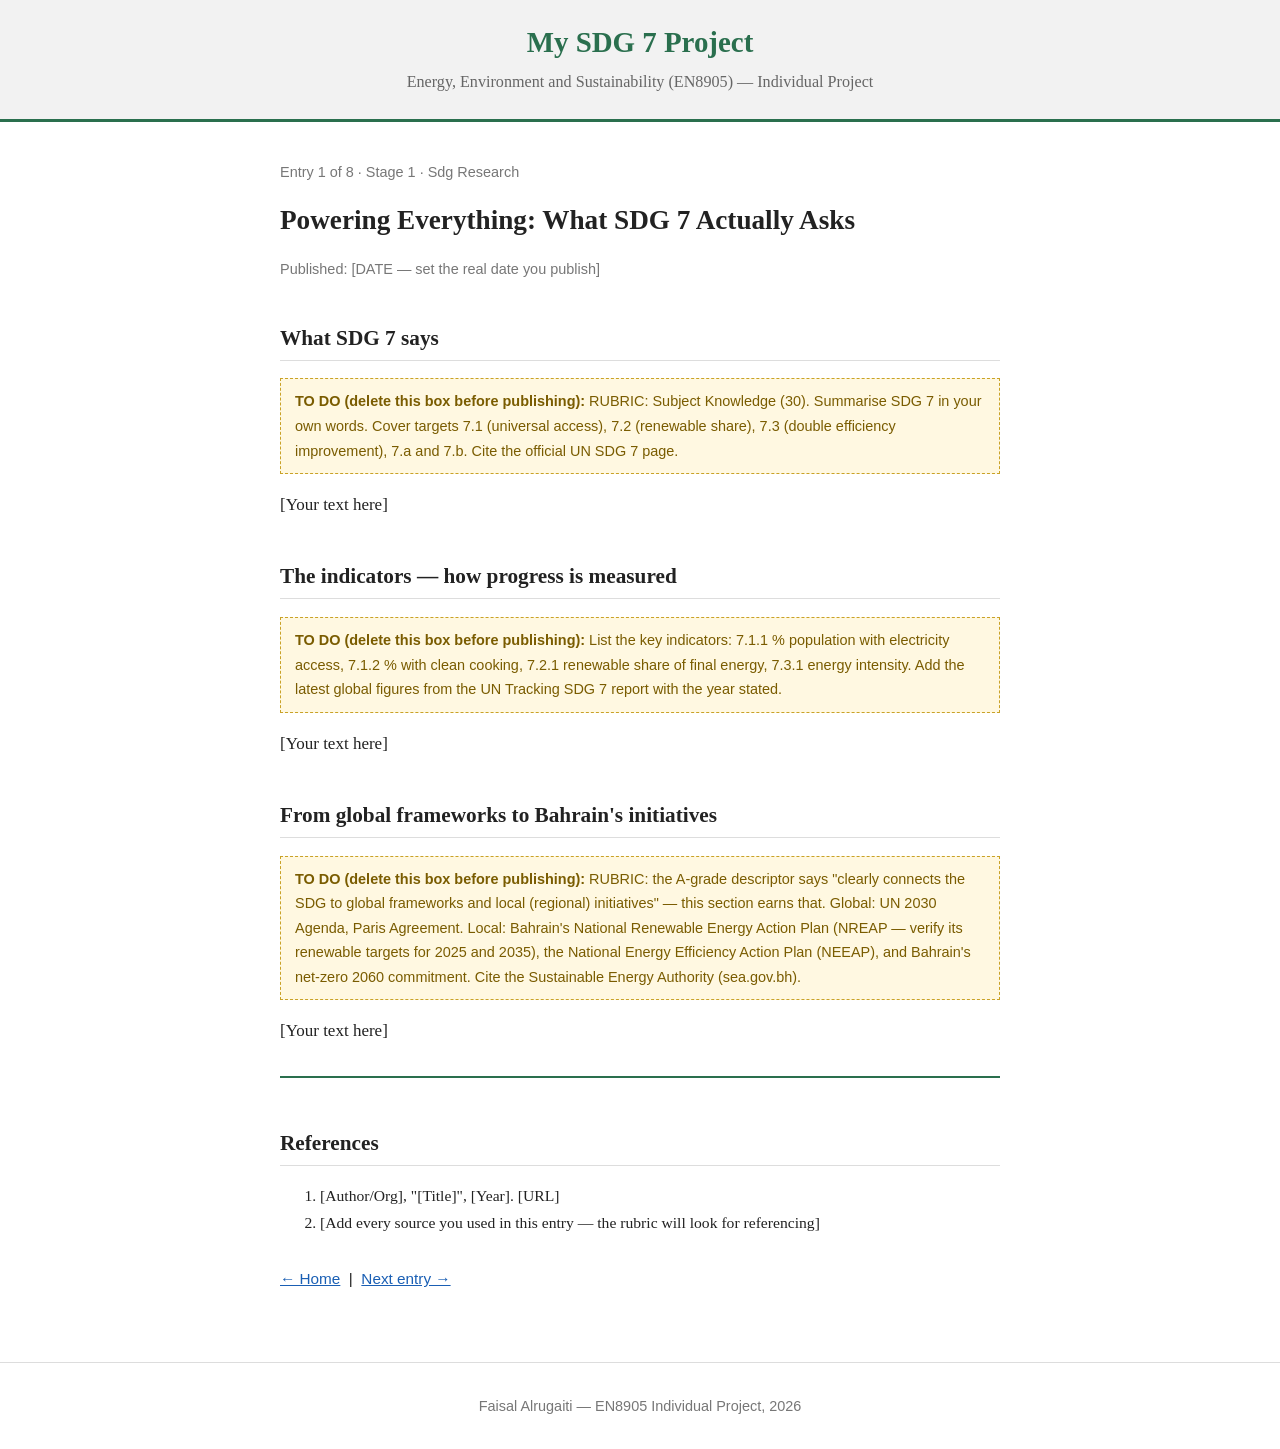
==== commit d2169e2a: "Add files via upload" ====
--- a/posts/entry-1.html
+++ b/posts/entry-1.html
@@ -3,32 +3,19 @@
 <head>
 <meta charset="UTF-8">
 <meta name="viewport" content="width=device-width, initial-scale=1.0">
-<title>Powering Everything: What SDG 7 Actually Asks — SDG 7 Project</title>
-<link rel="preconnect" href="https://fonts.googleapis.com">
-<link href="https://fonts.googleapis.com/css2?family=Chakra+Petch:wght@600;700&family=IBM+Plex+Sans:ital,wght@0,400;0,600;1,400&family=JetBrains+Mono:wght@400;600&display=swap" rel="stylesheet">
+<title>Entry 1: Powering Everything: What SDG 7 Actually Asks</title>
 <link rel="stylesheet" href="../assets/style.css">
 </head>
 <body>
-<nav class="topnav"><div class="wrap">
-  <a class="logo" href="../index.html"><span class="led"></span>SDG7<span class="dim">.PROJECT</span></a>
-  <div class="links">
-    <a href="../index.html#project">The Project</a>
-    <a href="../index.html#entries">Entries</a>
-    <a href="../index.html#stages">Stages</a>
-    <a href="../index.html#author">Author</a>
-  </div>
-</div></nav><div class="banner">
-  <div class="wrap banner-in">
-    <div class="banner-icon"><svg viewBox="0 0 64 64" width="84" height="84" aria-hidden="true"><circle cx="32" cy="32" r="22" fill="none" stroke="#ffb020" stroke-width="2.5"/><circle cx="32" cy="32" r="13" fill="none" stroke="#3ec6de" stroke-width="2"/><circle cx="32" cy="32" r="4" fill="#ffb020"/></svg></div>
-    <div>
-      <div class="crumb">MODULE 01/08 · STAGE 1 · SDG RESEARCH <span class="charge"><i class="on"></i><i class=""></i><i class=""></i><i class=""></i><i class=""></i></span></div>
-      <h1>Powering Everything: What SDG 7 Actually Asks</h1>
-      <div class="date">Published: [DATE — set the real date you publish]</div>
-    </div>
-  </div>
-</div>
-<main class="wrap">
-<article class="post">
+<header>
+  <h1 class="site-title"><a href="../index.html">My SDG 7 Project</a></h1>
+  <p class="site-sub">Energy, Environment and Sustainability (EN8905) — Individual Project</p>
+</header>
+<main>
+<p class="meta">Entry 1 of 8 &middot; Stage 1 · Sdg Research</p>
+<h1>Powering Everything: What SDG 7 Actually Asks</h1>
+<p class="meta">Published: [DATE — set the real date you publish]</p>
+<article>
 
 <h2>What SDG 7 says</h2>
 <div class="todo">RUBRIC: Subject Knowledge (30). Summarise SDG 7 in your own words. Cover targets 7.1 (universal access), 7.2 (renewable share), 7.3 (double efficiency improvement), 7.a and 7.b. Cite the official UN SDG 7 page.</div>
@@ -52,17 +39,10 @@
 </div>
 
 </article>
-<nav class="pager"><a href="../index.html#entries">&larr; All entries</a><a href="entry-2.html">Entry 02 &rarr;</a></nav>
+<p class="pager"><a href="../index.html">&larr; Home</a> &nbsp;|&nbsp; <a href="entry-2.html">Next entry &rarr;</a></p>
 </main>
-<footer class="site"><div class="wrap">
-  <span>INDIVIDUAL PROJECT · 2026</span>
-  <span>SDG 7 — AFFORDABLE AND CLEAN ENERGY</span>
-  <span class="clock" id="clk">--:--:--</span>
-</div></footer>
-<script>
-(function(){var e=document.getElementById("clk");if(!e)return;
-function t(){e.textContent=new Date().toLocaleTimeString("en-GB",{hour12:false})+" AST"}
-t();setInterval(t,1000)})();
-</script>
+<footer>
+  <p>Faisal Alrugaiti — EN8905 Individual Project, 2026</p>
+</footer>
 </body>
 </html>
--- a/assets/style.css
+++ b/assets/style.css
@@ -1,345 +1,81 @@
-/* =========================================================
-   SDG 7 PROJECT — "GRID CONTROL ROOM" design system
-   The blog reads like an energy operator's console.
-   Palette: petrol-black / plasma amber / telemetry cyan
-   ========================================================= */
-:root {
-  --bg: #0a0f14;
-  --bg-2: #0d141c;
-  --panel: #111a24;
-  --panel-2: #16222e;
-  --edge: #1f2f3d;
-  --edge-hi: #2c4356;
-  --text: #dbe7f0;
-  --text-dim: #8aa0b2;
-  --amber: #ffb020;
-  --amber-dim: #b97f13;
-  --cyan: #3ec6de;
-  --green: #41c76d;
-  --red: #f2555a;
-  --mono: "JetBrains Mono", ui-monospace, monospace;
-  --sans: "IBM Plex Sans", system-ui, sans-serif;
-  --display: "Chakra Petch", var(--sans);
+/* Simple blog style */
+body {
+  margin: 0;
+  font-family: Georgia, "Times New Roman", serif;
+  background: #ffffff;
+  color: #222222;
+  line-height: 1.7;
+  font-size: 17px;
+}
+header {
+  background: #f2f2f2;
+  border-bottom: 3px solid #2a6f4e;
+  padding: 24px 16px;
+  text-align: center;
+}
+.site-title { margin: 0; font-size: 1.7em; }
+.site-title a { color: #2a6f4e; text-decoration: none; }
+.site-sub { margin: 6px 0 0; color: #666; font-size: 0.95em; }
+
+main { max-width: 720px; margin: 0 auto; padding: 24px 16px 40px; }
+
+h1 { font-size: 1.6em; line-height: 1.3; }
+h2 { font-size: 1.25em; margin-top: 1.8em; border-bottom: 1px solid #ddd; padding-bottom: 4px; }
+h3 { font-size: 1.05em; }
+
+a { color: #1a5fb4; }
+.meta { color: #777; font-size: 0.85em; font-family: Arial, sans-serif; }
+
+.entry-list li { margin-bottom: 18px; }
+
+/* TODO boxes — delete before publishing */
+.todo {
+  background: #fff8e1;
+  border: 1px dashed #c9a227;
+  padding: 10px 14px;
+  font-family: Arial, sans-serif;
+  font-size: 0.85em;
+  color: #7a5c00;
+  margin: 12px 0;
+}
+.todo::before { content: "TO DO (delete this box before publishing): "; font-weight: bold; }
+
+figure { margin: 20px 0; }
+figure img { max-width: 100%; border: 1px solid #ccc; }
+figcaption { font-size: 0.85em; color: #666; margin-top: 6px; font-family: Arial, sans-serif; }
+
+table { border-collapse: collapse; width: 100%; margin: 16px 0; font-family: Arial, sans-serif; font-size: 0.9em; }
+th, td { border: 1px solid #bbb; padding: 7px 9px; text-align: left; }
+th { background: #eee; }
+
+.calc {
+  background: #f5f5f5;
+  border: 1px solid #ccc;
+  padding: 12px 14px;
+  font-family: "Courier New", monospace;
+  font-size: 0.9em;
+  margin: 16px 0;
+  overflow-x: auto;
+}
+.calc .label { font-weight: bold; display: block; margin-bottom: 6px; color: #444; }
+
+.refs { border-top: 2px solid #2a6f4e; margin-top: 30px; padding-top: 8px; }
+.refs ol { font-size: 0.92em; word-break: break-word; }
+
+.pager { margin: 30px 0; font-family: Arial, sans-serif; font-size: 0.9em; }
+
+footer {
+  border-top: 1px solid #ddd;
+  text-align: center;
+  color: #777;
+  font-size: 0.85em;
+  padding: 16px;
+  font-family: Arial, sans-serif;
 }
 
-* { box-sizing: border-box; }
-html { scroll-behavior: smooth; }
-
-body {
-  margin: 0;
-  background:
-    radial-gradient(1100px 500px at 80% -10%, rgba(62,198,222,0.06), transparent 60%),
-    radial-gradient(900px 500px at 10% 0%, rgba(255,176,32,0.05), transparent 55%),
-    var(--bg);
-  color: var(--text);
-  font-family: var(--sans);
-  font-size: 1.05rem;
-  line-height: 1.75;
+/* phones */
+@media (max-width: 600px) {
+  body { font-size: 16px; }
+  h1 { font-size: 1.4em; }
+  table { display: block; overflow-x: auto; white-space: nowrap; }
 }
-
-/* faint blueprint grid over the whole console */
-body::before {
-  content: "";
-  position: fixed; inset: 0; pointer-events: none; z-index: 0;
-  background-image:
-    linear-gradient(rgba(62,198,222,0.035) 1px, transparent 1px),
-    linear-gradient(90deg, rgba(62,198,222,0.035) 1px, transparent 1px);
-  background-size: 44px 44px;
-  mask-image: linear-gradient(#000 60%, transparent);
-}
-
-main, header, footer { position: relative; z-index: 1; }
-.wrap { max-width: 860px; margin: 0 auto; padding: 0 1.25rem; }
-
-a { color: var(--cyan); text-decoration: none; }
-a:hover { color: var(--amber); }
-a:focus-visible, button:focus-visible { outline: 2px solid var(--amber); outline-offset: 3px; }
-
-::selection { background: var(--amber); color: #0a0f14; }
-
-/* =================== STATUS BAR =================== */
-.statusbar {
-  position: sticky; top: 0; z-index: 10;
-  background: rgba(10,15,20,0.92);
-  backdrop-filter: blur(6px);
-  border-bottom: 1px solid var(--edge);
-  font-family: var(--mono); font-size: 0.72rem; letter-spacing: 0.06em;
-}
-.statusbar .row {
-  display: flex; align-items: center; gap: 1.1rem;
-  max-width: 860px; margin: 0 auto; padding: 0.55rem 1.25rem;
-  color: var(--text-dim); white-space: nowrap; overflow-x: auto;
-  scrollbar-width: none;
-}
-.statusbar .row::-webkit-scrollbar { display: none; }
-.statusbar b { color: var(--text); font-weight: 600; }
-.statusbar .sys { color: var(--amber); }
-.led {
-  display: inline-block; width: 8px; height: 8px; border-radius: 50%;
-  background: var(--green); box-shadow: 0 0 8px var(--green);
-  margin-right: 0.45rem; vertical-align: 1px;
-  animation: pulse 2.4s ease-in-out infinite;
-}
-@keyframes pulse { 50% { opacity: 0.45; } }
-.statusbar .clock { margin-left: auto; color: var(--cyan); }
-
-/* =================== POWER FLOW (signature) =================== */
-.flow {
-  border-bottom: 1px solid var(--edge);
-  background: var(--bg-2);
-  overflow: hidden;
-}
-.flow svg { display: block; width: 100%; height: 88px; max-width: 860px; margin: 0 auto; }
-.flow text { font-family: var(--mono); font-size: 10px; fill: var(--text-dim); letter-spacing: 0.1em; }
-.flow .node { fill: var(--panel-2); stroke: var(--edge-hi); }
-.flow .wire { fill: none; stroke: var(--edge-hi); stroke-width: 1.5; }
-.flow .current {
-  fill: none; stroke: var(--amber); stroke-width: 1.5;
-  stroke-dasharray: 6 10; animation: flowmove 1.6s linear infinite;
-}
-.flow .current.alt { stroke: var(--cyan); animation-duration: 2.4s; }
-@keyframes flowmove { to { stroke-dashoffset: -16; } }
-
-/* =================== HERO =================== */
-.hero { padding: 3rem 0 2.2rem; }
-.hero .eyebrow {
-  font-family: var(--mono); font-size: 0.72rem; letter-spacing: 0.18em;
-  color: var(--amber); text-transform: uppercase; margin-bottom: 0.9rem;
-}
-.hero h1 {
-  font-family: var(--display); font-weight: 700;
-  font-size: clamp(2rem, 5.6vw, 3.3rem);
-  line-height: 1.06; letter-spacing: -0.01em; margin: 0 0 1.1rem;
-  text-transform: uppercase;
-}
-.hero h1 .hl { color: var(--amber); text-shadow: 0 0 22px rgba(255,176,32,0.35); }
-.hero p.lede { color: var(--text-dim); font-size: 1.12rem; max-width: 62ch; margin: 0; }
-
-/* =================== MODULE CARDS =================== */
-.entries { padding: 1.6rem 0 3rem; display: grid; gap: 0.9rem; }
-.module {
-  background: linear-gradient(180deg, var(--panel), var(--panel-2));
-  border: 1px solid var(--edge);
-  border-radius: 8px;
-  padding: 0;
-  transition: border-color 0.15s ease, transform 0.15s ease;
-  overflow: hidden;
-}
-.module:hover { border-color: var(--amber-dim); transform: translateY(-2px); }
-.module .head {
-  display: flex; align-items: center; gap: 0.8rem; flex-wrap: wrap;
-  font-family: var(--mono); font-size: 0.7rem; letter-spacing: 0.08em;
-  color: var(--text-dim); text-transform: uppercase;
-  padding: 0.55rem 1.1rem;
-  border-bottom: 1px solid var(--edge);
-  background: rgba(10,15,20,0.35);
-}
-.module .head .id { color: var(--amber); font-weight: 600; }
-.module .body { padding: 0.95rem 1.1rem 1.15rem; }
-.module h2 { font-family: var(--display); font-size: 1.28rem; font-weight: 600; margin: 0 0 0.35rem; line-height: 1.25; }
-.module h2 a { color: var(--text); }
-.module h2 a:hover { color: var(--amber); }
-.module p { margin: 0; color: var(--text-dim); font-size: 0.97rem; }
-
-/* stage charge bars */
-.charge { display: inline-flex; gap: 3px; margin-left: auto; }
-.charge i { width: 8px; height: 12px; background: var(--edge); border-radius: 1px; }
-.charge i.on { background: var(--amber); box-shadow: 0 0 6px rgba(255,176,32,0.6); }
-
-/* =================== POST PAGES =================== */
-.post-head { padding: 2.4rem 0 1.2rem; }
-.post-head .meter {
-  display: flex; align-items: center; gap: 0.9rem; flex-wrap: wrap;
-  font-family: var(--mono); font-size: 0.72rem; letter-spacing: 0.08em;
-  text-transform: uppercase; color: var(--text-dim);
-  border: 1px solid var(--edge); border-radius: 8px;
-  background: var(--panel); padding: 0.55rem 1rem;
-}
-.post-head .meter .id { color: var(--amber); font-weight: 600; }
-.post-head h1 {
-  font-family: var(--display); font-weight: 700;
-  font-size: clamp(1.8rem, 5vw, 2.6rem);
-  line-height: 1.1; margin: 1.1rem 0 0.4rem; text-transform: uppercase;
-}
-.post-head .date { font-family: var(--mono); font-size: 0.75rem; color: var(--text-dim); }
-
-article.post { padding-bottom: 2.5rem; max-width: 70ch; }
-article.post h2 {
-  font-family: var(--display); font-weight: 600; font-size: 1.4rem;
-  margin: 2.3rem 0 0.6rem; color: var(--text);
-  padding-left: 0.85rem; border-left: 3px solid var(--amber);
-}
-article.post h3 { font-family: var(--display); font-weight: 600; font-size: 1.12rem; margin: 1.6rem 0 0.4rem; }
-article.post p { color: var(--text); }
-
-/* TODO blocks — delete before publishing */
-.todo {
-  font-family: var(--mono); font-size: 0.82rem; line-height: 1.6;
-  background: rgba(255,176,32,0.07);
-  border: 1px dashed var(--amber-dim);
-  border-radius: 8px; padding: 0.85rem 1rem; color: #e8c983;
-  margin: 1rem 0;
-}
-.todo::before {
-  content: "▲ TODO — delete this block before publishing";
-  display: block; font-weight: 700; color: var(--amber); margin-bottom: 0.35rem;
-}
-
-/* figures */
-figure { margin: 1.7rem 0; }
-figure img { width: 100%; border-radius: 8px; border: 1px solid var(--edge-hi); display: block; }
-figcaption { font-family: var(--mono); font-size: 0.74rem; color: var(--text-dim); margin-top: 0.55rem; }
-figcaption::before { content: "◉ "; color: var(--cyan); }
-
-/* data tables */
-table { width: 100%; border-collapse: collapse; margin: 1.4rem 0; font-size: 0.92rem; background: var(--panel); border: 1px solid var(--edge); border-radius: 8px; overflow: hidden; }
-th { font-family: var(--mono); font-size: 0.7rem; text-transform: uppercase; letter-spacing: 0.08em; text-align: left; color: var(--amber); background: rgba(10,15,20,0.5); border-bottom: 1px solid var(--edge-hi); padding: 0.6rem 0.8rem; }
-td { border-bottom: 1px solid var(--edge); padding: 0.6rem 0.8rem; font-variant-numeric: tabular-nums; color: var(--text); }
-tr:last-child td { border-bottom: none; }
-
-/* calculation console */
-.calc {
-  background: #060a0e; color: #cfe3ee;
-  border: 1px solid var(--edge-hi); border-radius: 8px;
-  padding: 1rem 1.2rem; margin: 1.5rem 0;
-  font-family: var(--mono); font-size: 0.88rem; line-height: 1.7;
-  overflow-x: auto;
-  box-shadow: inset 0 0 40px rgba(62,198,222,0.04);
-}
-.calc .label { color: var(--cyan); text-transform: uppercase; letter-spacing: 0.12em; font-size: 0.68rem; display: block; margin-bottom: 0.5rem; }
-.calc .label::before { content: "$ "; color: var(--green); }
-
-/* references */
-.refs { border-top: 1px solid var(--edge-hi); margin-top: 2.6rem; padding-top: 0.6rem; }
-.refs ol { padding-left: 1.2rem; font-size: 0.92rem; color: var(--text-dim); }
-
-/* pager */
-.pager {
-  display: flex; justify-content: space-between; gap: 1rem;
-  border-top: 1px solid var(--edge); padding: 1.4rem 0 3rem;
-  font-family: var(--mono); font-size: 0.8rem;
-}
-.pager a {
-  border: 1px solid var(--edge-hi); border-radius: 6px;
-  padding: 0.6rem 1rem; background: var(--panel); color: var(--text);
-}
-.pager a:hover { border-color: var(--amber); color: var(--amber); }
-
-footer.site {
-  border-top: 1px solid var(--edge);
-  font-family: var(--mono); font-size: 0.72rem; color: var(--text-dim);
-  padding: 1.2rem 0 2.6rem;
-}
-footer.site .wrap { display: flex; justify-content: space-between; flex-wrap: wrap; gap: 0.6rem; }
-
-@media (max-width: 560px) {
-  body { font-size: 1rem; }
-  .flow svg { height: 72px; }
-}
-@media (prefers-reduced-motion: reduce) {
-  * { animation: none !important; transition: none !important; }
-  html { scroll-behavior: auto; }
-}
-
-/* =========================================================
-   WEBSITE LAYOUT — nav, hero art, stats, tiles, stages
-   ========================================================= */
-.topnav {
-  position: sticky; top: 0; z-index: 20;
-  background: rgba(10,15,20,0.92); backdrop-filter: blur(8px);
-  border-bottom: 1px solid var(--edge);
-}
-.topnav .wrap { display: flex; align-items: center; justify-content: space-between; padding-top: .7rem; padding-bottom: .7rem; max-width: 1080px; }
-.topnav .logo { font-family: var(--display); font-weight: 700; font-size: 1.05rem; color: var(--text); letter-spacing: .04em; }
-.topnav .logo .dim { color: var(--text-dim); font-weight: 600; }
-.topnav .links { display: flex; gap: 1.4rem; font-family: var(--mono); font-size: .75rem; text-transform: uppercase; letter-spacing: .08em; }
-.topnav .links a { color: var(--text-dim); }
-.topnav .links a:hover { color: var(--amber); }
-
-/* hero */
-.hero-site { position: relative; border-bottom: 1px solid var(--edge); overflow: hidden; }
-.hero-art img { display: block; width: 100%; height: clamp(300px, 48vw, 460px); object-fit: cover; }
-.hero-copy { position: absolute; inset: 0; max-width: 1080px; margin: 0 auto; display: flex; flex-direction: column; justify-content: center; padding: 0 1.25rem; }
-.hero-copy .eyebrow { font-family: var(--mono); font-size: .7rem; letter-spacing: .18em; color: var(--amber); margin-bottom: .9rem; }
-.hero-copy h1 { font-family: var(--display); font-weight: 700; font-size: clamp(1.7rem, 4.6vw, 3.2rem); line-height: 1.07; margin: 0 0 .9rem; text-transform: uppercase; text-shadow: 0 2px 24px rgba(10,15,20,.9); max-width: 16em; }
-.hero-copy .hl { color: var(--amber); text-shadow: 0 0 24px rgba(255,176,32,.45); }
-.hero-copy .lede { color: var(--text); font-size: clamp(.95rem, 1.6vw, 1.15rem); max-width: 46ch; margin: 0 0 1.4rem; text-shadow: 0 1px 14px rgba(10,15,20,.95); }
-.cta-row { display: flex; gap: .8rem; flex-wrap: wrap; }
-.btn { font-family: var(--mono); font-size: .8rem; letter-spacing: .06em; text-transform: uppercase; padding: .7rem 1.2rem; border-radius: 6px; border: 1px solid var(--edge-hi); background: rgba(17,26,36,.8); color: var(--text); }
-.btn:hover { border-color: var(--amber); color: var(--amber); }
-.btn-solar { background: var(--amber); border-color: var(--amber); color: #14202b; font-weight: 600; }
-.btn-solar:hover { background: #ffc14a; color: #14202b; }
-
-/* stats band */
-.stats { border-bottom: 1px solid var(--edge); background: var(--bg-2); }
-.stats-in { max-width: 1080px; display: grid; grid-template-columns: repeat(4, 1fr); gap: 1rem; padding: 1.2rem 1.25rem; }
-.stat b { display: block; font-family: var(--display); font-size: 1.5rem; color: var(--amber); }
-.stat span { font-family: var(--mono); font-size: .68rem; color: var(--text-dim); text-transform: uppercase; letter-spacing: .06em; }
-
-/* sections */
-.section { padding: 3.4rem 0; }
-.section.alt { background: var(--bg-2); border-top: 1px solid var(--edge); border-bottom: 1px solid var(--edge); }
-.section .wrap { max-width: 1080px; }
-.sec-title { font-family: var(--display); font-weight: 700; font-size: clamp(1.5rem, 3vw, 2.1rem); text-transform: uppercase; margin: 0 0 1rem; padding-left: .9rem; border-left: 4px solid var(--amber); }
-.sec-lede { color: var(--text-dim); max-width: 75ch; font-size: 1.06rem; }
-
-/* entry tiles */
-.grid { display: grid; grid-template-columns: repeat(auto-fill, minmax(300px, 1fr)); gap: 1rem; margin-top: 1.6rem; }
-.tile {
-  display: flex; flex-direction: column;
-  background: linear-gradient(180deg, var(--panel), var(--panel-2));
-  border: 1px solid var(--edge); border-radius: 10px; overflow: hidden;
-  color: var(--text); transition: border-color .15s ease, transform .15s ease;
-}
-.tile:hover { border-color: var(--amber-dim); transform: translateY(-3px); color: var(--text); }
-.tile-visual {
-  position: relative; display: flex; align-items: center; justify-content: center;
-  height: 120px; background:
-    radial-gradient(300px 90px at 50% 110%, rgba(255,176,32,.12), transparent),
-    repeating-linear-gradient(90deg, rgba(62,198,222,.05) 0 1px, transparent 1px 22px),
-    var(--bg-2);
-  border-bottom: 1px solid var(--edge);
-}
-.tile-id { position: absolute; top: .5rem; right: .7rem; font-family: var(--display); font-weight: 700; font-size: 1.6rem; color: var(--edge-hi); }
-.tile-body { padding: .9rem 1.05rem 1.15rem; }
-.tile-meta { display: flex; align-items: center; gap: .6rem; font-family: var(--mono); font-size: .64rem; letter-spacing: .08em; color: var(--text-dim); text-transform: uppercase; margin-bottom: .45rem; }
-.tile h3 { font-family: var(--display); font-weight: 600; font-size: 1.12rem; line-height: 1.3; margin: 0 0 .35rem; }
-.tile p { margin: 0; color: var(--text-dim); font-size: .92rem; line-height: 1.55; }
-
-/* stages timeline */
-.stages { display: grid; gap: .9rem; margin-top: 1.4rem; }
-.stage { display: flex; gap: 1.1rem; align-items: baseline; background: var(--panel); border: 1px solid var(--edge); border-radius: 8px; padding: .95rem 1.15rem; }
-.stage-n { font-family: var(--display); font-weight: 700; font-size: 1.7rem; color: var(--amber); min-width: 2.2rem; }
-.stage h3 { font-family: var(--display); font-weight: 600; margin: 0 0 .15rem; font-size: 1.08rem; text-transform: uppercase; }
-.stage p { margin: 0; color: var(--text-dim); font-size: .93rem; }
-
-/* author */
-.author-in { display: flex; gap: 1.2rem; align-items: center; max-width: 1080px; }
-.author-badge {
-  min-width: 74px; height: 74px; border-radius: 50%;
-  display: flex; align-items: center; justify-content: center;
-  font-family: var(--display); font-weight: 700; font-size: 1.5rem; color: #14202b;
-  background: linear-gradient(135deg, var(--amber), #ffd479);
-  box-shadow: 0 0 30px rgba(255,176,32,.3);
-}
-
-/* entry banner */
-.banner { border-bottom: 1px solid var(--edge); background:
-  radial-gradient(600px 200px at 15% 120%, rgba(255,176,32,.1), transparent),
-  var(--bg-2); }
-.banner-in { display: flex; gap: 1.4rem; align-items: center; padding-top: 2.2rem; padding-bottom: 2rem; max-width: 1080px; }
-.banner-icon { flex: none; width: 110px; height: 110px; display: flex; align-items: center; justify-content: center; background: var(--panel); border: 1px solid var(--edge-hi); border-radius: 12px; }
-.crumb { display: flex; align-items: center; gap: .7rem; flex-wrap: wrap; font-family: var(--mono); font-size: .7rem; letter-spacing: .1em; color: var(--amber); text-transform: uppercase; margin-bottom: .5rem; }
-.banner h1 { font-family: var(--display); font-weight: 700; font-size: clamp(1.5rem, 4vw, 2.4rem); line-height: 1.12; margin: 0 0 .35rem; text-transform: uppercase; }
-.banner .date { font-family: var(--mono); font-size: .72rem; color: var(--text-dim); }
-
-main.wrap { max-width: 860px; }
-
-footer.site .clock { color: var(--cyan); }
-
-@media (max-width: 760px) {
-  .stats-in { grid-template-columns: repeat(2, 1fr); }
-  .topnav .links { gap: .9rem; font-size: .68rem; }
-  .banner-in { flex-direction: column; align-items: flex-start; }
-  .banner-icon { width: 84px; height: 84px; }
-}
